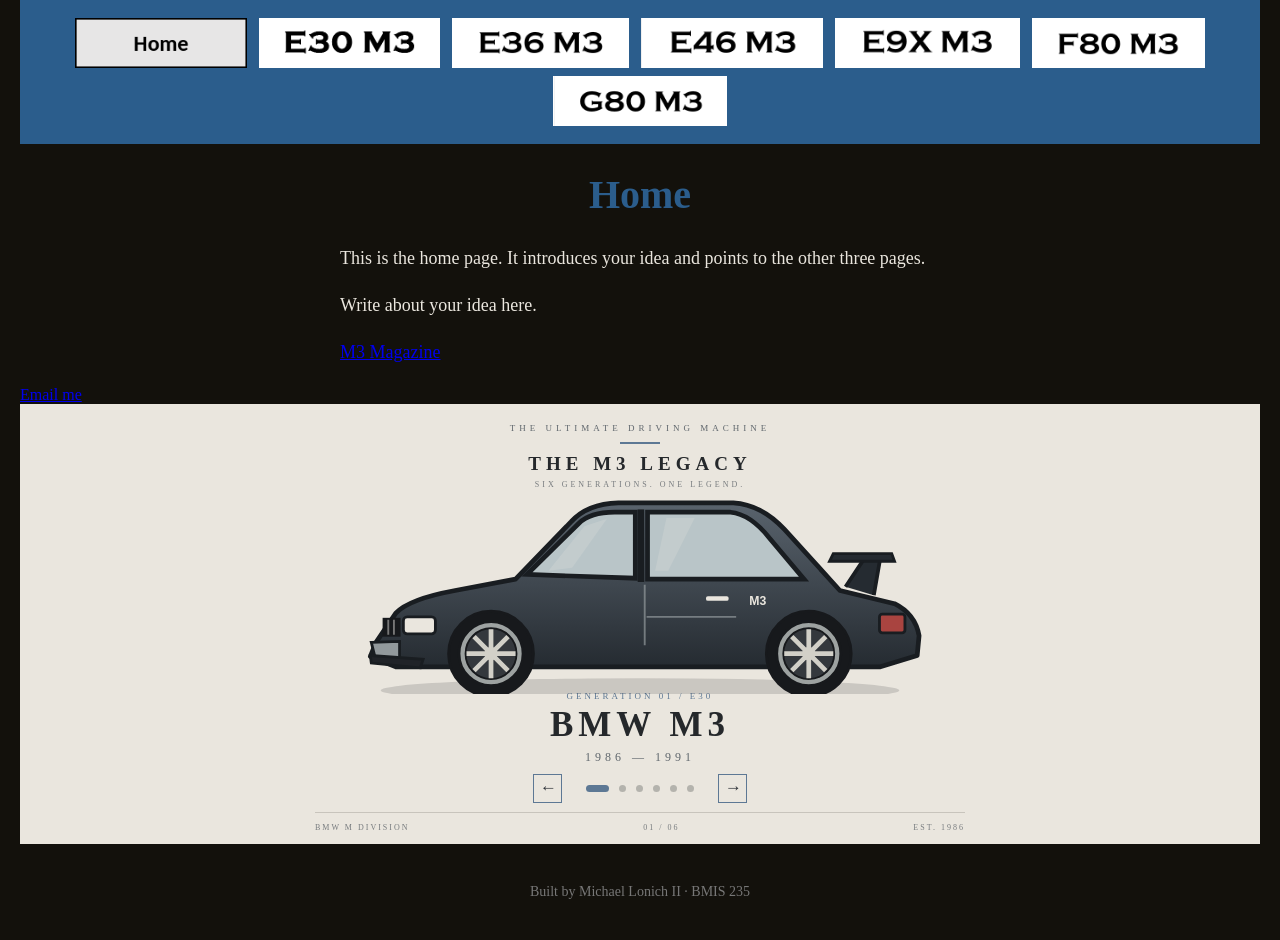
==== index.html @ 9cdfd3f2 "Implement interactive BMW M3 generation showcase Added interactive showcase for BMW M3 generations w" ====
<!DOCTYPE html>
<!--
  Author: Michael Lonich II
  GU username: mlonich
  Course: BMIS 235 - HTML-3
-->
<html lang="en">
<head>
<meta charset="utf-8">
<meta name="author" content="Michael Lonich II">
<title>Home</title>

<!-- this one line connects the page to the stylesheet -->
<link rel="stylesheet" href="styles.css">
</head>
<body>

<!-- ===== MENU ============================================================
     The menu is four links. Each link wraps an image instead of words.
     Build it once on this page, check that every link works,
     then copy the whole <nav> block and paste it over the menu on the
     other three pages, so every page has the exact same menu.
     ===================================================================== -->
<nav>
    <a href="index.html"><img src="img/home.png" alt="Home"></a>
    <a href="E30M3.html"><img src="img/E30 M3new.png" alt="E30M3"></a>
    <a href="E36M3.html"><img src="img/E36 M3new.png" alt="E36M3"></a>
    <a href="E46M3.html"><img src="img/E46 M3new.png" alt="E46M3"></a>
    <a href="E9XM3.html"><img src="img/E9X M3new.png" alt="E9XM3"></a>
    <a href="F80M3.html"><img src="img/F80 M3new.png" alt="F80M3"></a>
    <a href="G80M3.html"><img src="img/G80 M3new.png" alt="G80M3"></a>
</nav>

<h1>Home</h1>
<p>This is the home page. It introduces your idea and points to the other three pages.</p>
<p>Write about your idea here.</p>
<p> <a href="https://www.bmw-m.com/en/topics/magazine-article-pool/bmw-m3-generationen.html">M3 Magazine</a> </p>
<a href="mailto:mlonich@zagmail.gonzaga.edu">Email me</a>

<!-- ===== SHOWCASE ======================================================
     This box is empty on purpose. In Part 7 you paste an interactive
     graphic BETWEEN the opening <div> and the closing </div> below.
     ===================================================================== -->
<div class="showcase">
<!-- HTML: Interactive BMW M3 generation showcase -->
<div class="showcase__inner">

  <div class="showcase__header">
    <div class="showcase__eyebrow">THE ULTIMATE DRIVING MACHINE</div>
    <div class="showcase__rule"></div>
    <div class="showcase__heading">THE M3 LEGACY</div>
    <div class="showcase__subheading">SIX GENERATIONS. ONE LEGEND.</div>
  </div>

  <div class="showcase__stage">
    <div class="showcase__car">
      <svg class="showcase__car-svg" viewBox="0 0 700 300"
           role="img" aria-label="BMW M3 generation illustration">
        <defs>
          <linearGradient id="m3paint" x1="0" y1="0" x2="0" y2="1">
            <stop offset="0%" stop-color="#59636d"/>
            <stop offset="100%" stop-color="#252b31"/>
          </linearGradient>
        </defs>

        <!-- Shadow -->
        <ellipse cx="350" cy="255" rx="275" ry="13"
                 fill="#25282b" opacity=".16"/>

        <!-- Car body -->
        <path d="M70 204 L91 173 Q105 158 154 149
          L218 137 L277 76 Q294 57 327 56
          L449 56 Q479 58 503 84
          L562 149 L620 163 Q642 174 646 197
          L644 218 L605 230 L91 230 L64 219 Z"
          fill="url(#m3paint)" stroke="#191d21"
          stroke-width="5" stroke-linejoin="round"/>

        <!-- Windows -->
        <path d="M230 132 L285 78 Q297 66 323 66
          L345 66 L345 136 Z"
          fill="#b9c5c8" stroke="#191d21" stroke-width="5"/>

        <path d="M358 66 L446 66 Q467 68 487 93
          L524 137 L358 137 Z"
          fill="#b9c5c8" stroke="#191d21" stroke-width="5"/>

        <path d="M351 63 L351 140"
          stroke="#191d21" stroke-width="7"/>

        <!-- Reflections -->
        <path d="M291 81 L315 73 L278 125 L253 128 Z"
          fill="#eae6de" opacity=".2"/>
        <path d="M378 72 L408 72 L380 128 L366 128 Z"
          fill="#eae6de" opacity=".2"/>

        <!-- Body lines -->
        <path d="M355 143 L355 207 M357 177 L452 177"
          fill="none" stroke="#92999c" stroke-width="2" opacity=".7"/>

        <!-- Door handle -->
        <rect x="420" y="155" width="24" height="5" rx="2"
              fill="#eae6de"/>

        <!-- Front bumper -->
        <path d="M65 204 L95 203 L95 222 L69 220 Z"
          fill="#92999c" stroke="#191d21" stroke-width="3"/>

        <!-- Front grille -->
        <rect x="77" y="178" width="19" height="20"
              fill="#17191c"/>

        <path d="M83 180 V196 M89 180 V196"
          stroke="#777" stroke-width="2"/>

        <!-- Headlight -->
        <rect x="99" y="177" width="34" height="18" rx="4"
          fill="#eae6de" stroke="#191d21" stroke-width="3"/>

        <!-- Rear light -->
        <rect x="604" y="174" width="27" height="20" rx="3"
          fill="#a94440" stroke="#191d21" stroke-width="3"/>

        <!-- Rear spoiler -->
        <path d="M568 145 L590 112 L605 114 L598 154"
          fill="#252b31" stroke="#191d21" stroke-width="4"/>
        <path d="M555 110 L617 110 L620 118 L551 118 Z"
          fill="#252b31" stroke="#191d21" stroke-width="3"/>

        <!-- Front spoiler -->
        <path d="M64 218 L120 222 L117 231 L65 226 Z"
          fill="#202328" stroke="#191d21" stroke-width="3"/>

        <!-- Wheels -->
        <g fill="none" stroke="#d2d0c8">
          <circle cx="192" cy="216" r="45" fill="#17191c"
                  stroke="#17191c" stroke-width="3"/>
          <circle cx="192" cy="216" r="34" fill="#9da2a1"
                  stroke="#17191c" stroke-width="3"/>
          <circle cx="192" cy="216" r="27" fill="#34383d"
                  stroke="#17191c" stroke-width="2"/>
          <circle cx="192" cy="216" r="7" fill="#d6d2c9"
                  stroke="none"/>
          <path d="M192 190 V242 M166 216 H218
                   M174 198 L210 234 M210 198 L174 234"
                stroke-width="5"/>
        </g>

        <g fill="none" stroke="#d2d0c8">
          <circle cx="529" cy="216" r="45" fill="#17191c"
                  stroke="#17191c" stroke-width="3"/>
          <circle cx="529" cy="216" r="34" fill="#9da2a1"
                  stroke="#17191c" stroke-width="3"/>
          <circle cx="529" cy="216" r="27" fill="#34383d"
                  stroke="#17191c" stroke-width="2"/>
          <circle cx="529" cy="216" r="7" fill="#d6d2c9"
                  stroke="none"/>
          <path d="M529 190 V242 M503 216 H555
                   M511 198 L547 234 M547 198 L511 234"
                stroke-width="5"/>
        </g>

        <!-- M badge -->
        <text x="466" y="164" font-size="13" font-weight="bold"
          fill="#eae6de" font-family="Arial">M3</text>
      </svg>
    </div>
  </div>

  <div class="showcase__details">
    <div class="showcase__generation">GENERATION 01 / E30</div>
    <div class="showcase__name">BMW M3</div>
    <div class="showcase__years">1986 — 1991</div>
  </div>

  <div class="showcase__controls">
    <button class="showcase__arrow showcase__prev"
            aria-label="Previous generation">←</button>

    <div class="showcase__dots">
      <button class="showcase__dot active" data-index="0" aria-label="E30"></button>
      <button class="showcase__dot" data-index="1" aria-label="E36"></button>
      <button class="showcase__dot" data-index="2" aria-label="E46"></button>
      <button class="showcase__dot" data-index="3" aria-label="E9X"></button>
      <button class="showcase__dot" data-index="4" aria-label="F80"></button>
      <button class="showcase__dot" data-index="5" aria-label="G80"></button>
    </div>

    <button class="showcase__arrow showcase__next"
            aria-label="Next generation">→</button>
  </div>

  <div class="showcase__footer">
    <span>BMW M DIVISION</span>
    <span class="showcase__counter">01 / 06</span>
    <span>EST. 1986</span>
  </div>

</div>

<!-- CSS: Responsive design, styling and car entrance animation -->
<style>
.showcase {
  background: #eae6de;
  color: #25282b;
  font-family: "Copperplate Gothic", Copperplate, serif;
  width: 100%;
  min-height: 440px;
  max-height: 490px;
  overflow: hidden;
  text-align: center;
  box-sizing: border-box;
}

.showcase * {
  box-sizing: border-box;
}

.showcase .showcase__inner {
  max-width: 900px;
  height: 100%;
  min-height: 440px;
  margin: auto;
  padding: 19px 20px 12px;
  display: flex;
  flex-direction: column;
  align-items: center;
}

.showcase .showcase__header {
  flex-shrink: 0;
}

.showcase .showcase__eyebrow {
  font-size: 9px;
  letter-spacing: 4px;
  color: #60676d;
}

.showcase .showcase__rule {
  width: 40px;
  height: 2px;
  background: #5d7894;
  margin: 9px auto;
}

.showcase .showcase__heading {
  font-size: 19px;
  font-weight: bold;
  letter-spacing: 5px;
}

.showcase .showcase__subheading {
  font-size: 8px;
  letter-spacing: 3px;
  color: #777b7e;
  margin-top: 5px;
}

.showcase .showcase__stage {
  width: 100%;
  max-width: 710px;
  height: 205px;
  display: flex;
  justify-content: center;
  align-items: center;
  overflow: hidden;
  flex-shrink: 0;
}

.showcase .showcase__car {
  width: 100%;
  max-width: 660px;
  opacity: 0;
  transform: translateX(-120%) scale(.9);
}

.showcase .showcase__car-svg {
  display: block;
  width: 100%;
  height: auto;
}

.showcase .showcase__car.animate {
  animation: showcaseRoll 1.05s cubic-bezier(.2,.75,.25,1) forwards;
}

@keyframes showcaseRoll {
  0% {
    opacity: 0;
    transform: translateX(-120%) scale(.9);
  }
  75% {
    opacity: 1;
    transform: translateX(4%) scale(1.01);
  }
  100% {
    opacity: 1;
    transform: translateX(0) scale(1);
  }
}

.showcase .showcase__details {
  margin-top: -3px;
  min-height: 79px;
}

.showcase .showcase__generation {
  color: #5d7894;
  font-size: 9px;
  letter-spacing: 3px;
}

.showcase .showcase__name {
  font-size: clamp(25px, 5vw, 35px);
  font-weight: bold;
  letter-spacing: 5px;
  margin-top: 4px;
}

.showcase .showcase__years {
  font-size: 12px;
  color: #60676d;
  letter-spacing: 4px;
  margin-top: 5px;
}

.showcase .showcase__controls {
  display: flex;
  align-items: center;
  justify-content: center;
  gap: 24px;
  margin-top: 4px;
}

.showcase .showcase__arrow {
  width: 29px;
  height: 29px;
  border: 1px solid #5d7894;
  background: transparent;
  color: #30343a;
  font-size: 17px;
  cursor: pointer;
  transition: .2s;
}

.showcase .showcase__arrow:hover {
  background: #5d7894;
  color: white;
}

.showcase .showcase__dots {
  display: flex;
  align-items: center;
  gap: 10px;
}

.showcase .showcase__dot {
  height: 7px;
  width: 7px;
  border-radius: 50%;
  border: 0;
  background: #b4b3ad;
  padding: 0;
  cursor: pointer;
  transition: .25s;
}

.showcase .showcase__dot.active {
  width: 23px;
  border-radius: 8px;
  background: #5d7894;
}

.showcase .showcase__footer {
  width: 100%;
  max-width: 650px;
  border-top: 1px solid #c8c4bc;
  padding-top: 10px;
  margin-top: auto;
  display: flex;
  justify-content: space-between;
  color: #777b7e;
  font-size: 8px;
  letter-spacing: 2px;
}

@media (max-width: 500px) {
  .showcase {
    min-height: 390px;
    max-height: 460px;
  }

  .showcase .showcase__inner {
    min-height: 390px;
    padding: 17px 10px 12px;
  }

  .showcase .showcase__stage {
    height: 175px;
  }

  .showcase .showcase__heading {
    font-size: 16px;
  }

  .showcase .showcase__controls {
    gap: 16px;
  }

  .showcase .showcase__dots {
    gap: 8px;
  }

  .showcase .showcase__footer {
    font-size: 7px;
    letter-spacing: 1px;
  }
}

@media (prefers-reduced-motion: reduce) {
  .showcase .showcase__car.animate {
    animation: none;
    opacity: 1;
    transform: none;
  }
}
</style>

<!-- JavaScript: Handles six generations, navigation, dots and animations -->
<script>
(function () {
  const generations = [
    { code: "E30", name: "BMW M3", years: "1986 — 1991" },
    { code: "E36", name: "BMW M3", years: "1992 — 1999" },
    { code: "E46", name: "BMW M3", years: "2000 — 2006" },
    { code: "E9X", name: "BMW M3", years: "2007 — 2013" },
    { code: "F80", name: "BMW M3", years: "2014 — 2018" },
    { code: "G80", name: "BMW M3", years: "2020 — PRESENT" }
  ];

  document.querySelectorAll(".showcase").forEach(function (showcase) {
    const car = showcase.querySelector(".showcase__car");
    const generation = showcase.querySelector(".showcase__generation");
    const name = showcase.querySelector(".showcase__name");
    const years = showcase.querySelector(".showcase__years");
    const counter = showcase.querySelector(".showcase__counter");
    const dots = showcase.querySelectorAll(".showcase__dot");
    const prev = showcase.querySelector(".showcase__prev");
    const next = showcase.querySelector(".showcase__next");

    let current = 0;

    function displayGeneration(index) {
      current = (index + generations.length) % generations.length;

      car.classList.remove("animate");
      void car.offsetWidth;
      car.classList.add("animate");

      const item = generations[current];

      generation.textContent =
        "GENERATION 0" + (current + 1) + " / " + item.code;

      name.textContent = item.name;
      years.textContent = item.years;

      counter.textContent =
        "0" + (current + 1) + " / 06";

      dots.forEach(function (dot, i) {
        dot.classList.toggle("active", i === current);
        dot.setAttribute("aria-current",
          i === current ? "true" : "false");
      });
    }

    prev.addEventListener("click", function () {
      displayGeneration(current - 1);
    });

    next.addEventListener("click", function () {
      displayGeneration(current + 1);
    });

    dots.forEach(function (dot) {
      dot.addEventListener("click", function () {
        displayGeneration(Number(dot.dataset.index));
      });
    });

    displayGeneration(0);
  });
})();
</script>
</div>

<!-- Footer: fill in your name -->
<footer>Built by Michael Lonich II &middot; BMIS 235</footer>

</body>
</html>
---- styles.css ----
/* =====================================================================
   styles.css  ·  YOUR BRAND
   ---------------------------------------------------------------------
   This one file is your brand guide. Every page that links to it gets
   the same font, the same colors and the same spacing.
   Change a color here once, and every page changes.

   Use the same font and colors you picked for your Excel menu images,
   so the menu and the pages look like one brand.
   ===================================================================== */

body {
    font-family: Georgia, "Copperplate Gothic", serif;
    background-color: #13110c;
    color: #eae6de;
    margin: 0;
    padding: 0 20px 40px 20px;
   
}

/* the menu at the top of every page */
nav {
    background-color: #2b5d8c;
    padding: 14px;
    text-align: center;
}

/* every image inside the menu is forced to the same height.
   If your images still look different sizes, their WIDTHS are
   different: go back to Excel and make every cell the same size. */
nav img {
    height: 50px;
    margin: 4px;
    vertical-align: middle;
}

/* no underline or border around the image links */
nav a {
    text-decoration: none;
   Border-radius:15px
}

h1 {
    color: #2b5d8c;
    text-align: center;
    font-size: 40px;
}

p {
    max-width: 600px;
    margin: 20px auto;
    font-size: 18px;
    line-height: 1.5;
}

footer {
    text-align: center;
    font-size: 14px;
    color: #777777;
    margin-top: 40px;
}
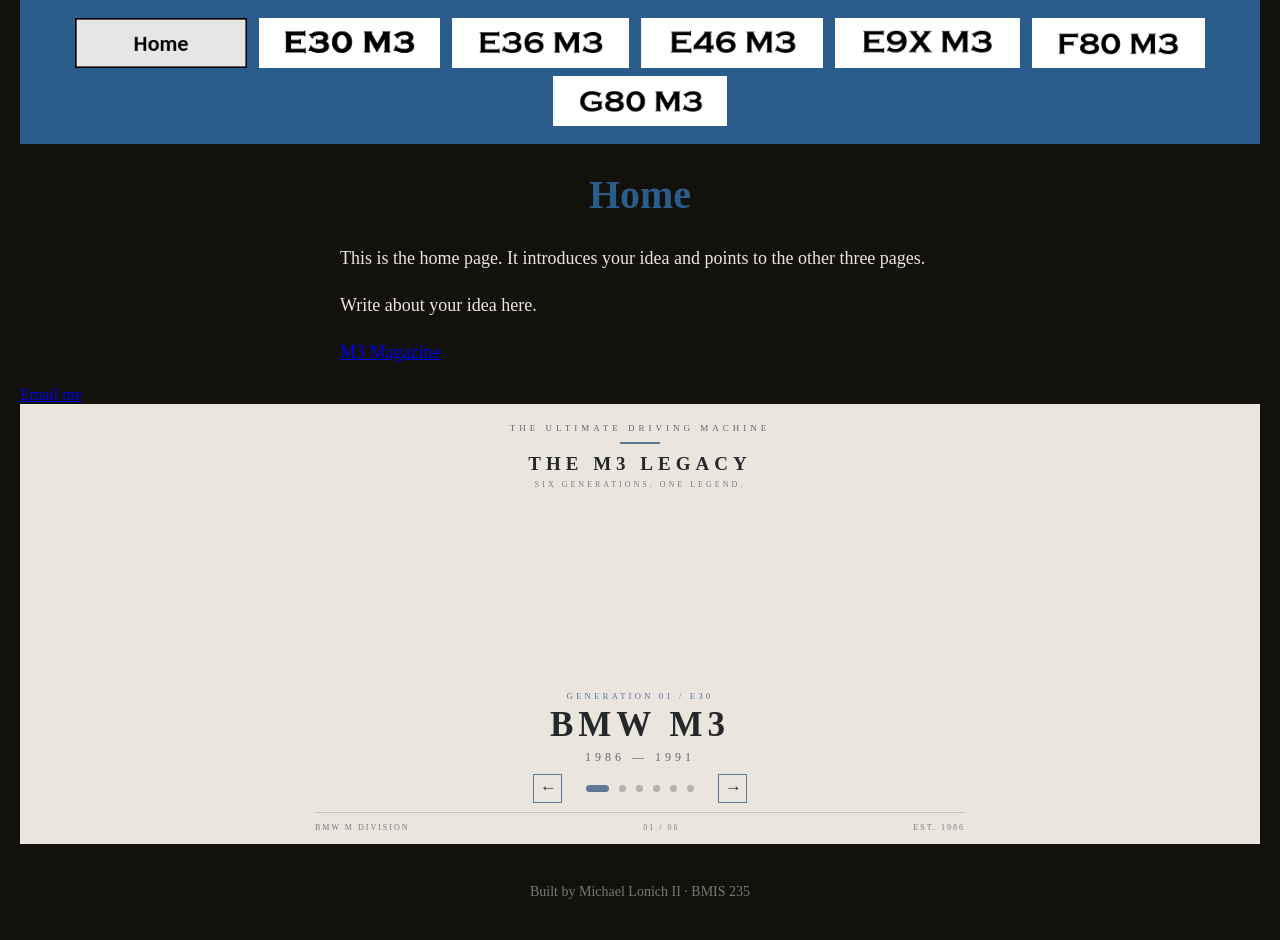
==== commit 369410ae: "Refactor BMW M3 showcase HTML and CSS Updated comments and class names for car showcase." ====
--- a/index.html
+++ b/index.html
@@ -42,7 +42,7 @@
      graphic BETWEEN the opening <div> and the closing </div> below.
      ===================================================================== -->
 <div class="showcase">
-<!-- HTML: Interactive BMW M3 generation showcase -->
+<!-- HTML: Six-generation BMW M3 interactive showcase -->
 <div class="showcase__inner">
 
   <div class="showcase__header">
@@ -53,118 +53,10 @@
   </div>
 
   <div class="showcase__stage">
-    <div class="showcase__car">
-      <svg class="showcase__car-svg" viewBox="0 0 700 300"
-           role="img" aria-label="BMW M3 generation illustration">
-        <defs>
-          <linearGradient id="m3paint" x1="0" y1="0" x2="0" y2="1">
-            <stop offset="0%" stop-color="#59636d"/>
-            <stop offset="100%" stop-color="#252b31"/>
-          </linearGradient>
-        </defs>
-
-        <!-- Shadow -->
-        <ellipse cx="350" cy="255" rx="275" ry="13"
-                 fill="#25282b" opacity=".16"/>
-
-        <!-- Car body -->
-        <path d="M70 204 L91 173 Q105 158 154 149
-          L218 137 L277 76 Q294 57 327 56
-          L449 56 Q479 58 503 84
-          L562 149 L620 163 Q642 174 646 197
-          L644 218 L605 230 L91 230 L64 219 Z"
-          fill="url(#m3paint)" stroke="#191d21"
-          stroke-width="5" stroke-linejoin="round"/>
-
-        <!-- Windows -->
-        <path d="M230 132 L285 78 Q297 66 323 66
-          L345 66 L345 136 Z"
-          fill="#b9c5c8" stroke="#191d21" stroke-width="5"/>
-
-        <path d="M358 66 L446 66 Q467 68 487 93
-          L524 137 L358 137 Z"
-          fill="#b9c5c8" stroke="#191d21" stroke-width="5"/>
-
-        <path d="M351 63 L351 140"
-          stroke="#191d21" stroke-width="7"/>
-
-        <!-- Reflections -->
-        <path d="M291 81 L315 73 L278 125 L253 128 Z"
-          fill="#eae6de" opacity=".2"/>
-        <path d="M378 72 L408 72 L380 128 L366 128 Z"
-          fill="#eae6de" opacity=".2"/>
-
-        <!-- Body lines -->
-        <path d="M355 143 L355 207 M357 177 L452 177"
-          fill="none" stroke="#92999c" stroke-width="2" opacity=".7"/>
-
-        <!-- Door handle -->
-        <rect x="420" y="155" width="24" height="5" rx="2"
-              fill="#eae6de"/>
-
-        <!-- Front bumper -->
-        <path d="M65 204 L95 203 L95 222 L69 220 Z"
-          fill="#92999c" stroke="#191d21" stroke-width="3"/>
-
-        <!-- Front grille -->
-        <rect x="77" y="178" width="19" height="20"
-              fill="#17191c"/>
-
-        <path d="M83 180 V196 M89 180 V196"
-          stroke="#777" stroke-width="2"/>
-
-        <!-- Headlight -->
-        <rect x="99" y="177" width="34" height="18" rx="4"
-          fill="#eae6de" stroke="#191d21" stroke-width="3"/>
-
-        <!-- Rear light -->
-        <rect x="604" y="174" width="27" height="20" rx="3"
-          fill="#a94440" stroke="#191d21" stroke-width="3"/>
-
-        <!-- Rear spoiler -->
-        <path d="M568 145 L590 112 L605 114 L598 154"
-          fill="#252b31" stroke="#191d21" stroke-width="4"/>
-        <path d="M555 110 L617 110 L620 118 L551 118 Z"
-          fill="#252b31" stroke="#191d21" stroke-width="3"/>
-
-        <!-- Front spoiler -->
-        <path d="M64 218 L120 222 L117 231 L65 226 Z"
-          fill="#202328" stroke="#191d21" stroke-width="3"/>
-
-        <!-- Wheels -->
-        <g fill="none" stroke="#d2d0c8">
-          <circle cx="192" cy="216" r="45" fill="#17191c"
-                  stroke="#17191c" stroke-width="3"/>
-          <circle cx="192" cy="216" r="34" fill="#9da2a1"
-                  stroke="#17191c" stroke-width="3"/>
-          <circle cx="192" cy="216" r="27" fill="#34383d"
-                  stroke="#17191c" stroke-width="2"/>
-          <circle cx="192" cy="216" r="7" fill="#d6d2c9"
-                  stroke="none"/>
-          <path d="M192 190 V242 M166 216 H218
-                   M174 198 L210 234 M210 198 L174 234"
-                stroke-width="5"/>
-        </g>
-
-        <g fill="none" stroke="#d2d0c8">
-          <circle cx="529" cy="216" r="45" fill="#17191c"
-                  stroke="#17191c" stroke-width="3"/>
-          <circle cx="529" cy="216" r="34" fill="#9da2a1"
-                  stroke="#17191c" stroke-width="3"/>
-          <circle cx="529" cy="216" r="27" fill="#34383d"
-                  stroke="#17191c" stroke-width="2"/>
-          <circle cx="529" cy="216" r="7" fill="#d6d2c9"
-                  stroke="none"/>
-          <path d="M529 190 V242 M503 216 H555
-                   M511 198 L547 234 M547 198 L511 234"
-                stroke-width="5"/>
-        </g>
-
-        <!-- M badge -->
-        <text x="466" y="164" font-size="13" font-weight="bold"
-          fill="#eae6de" font-family="Arial">M3</text>
-      </svg>
-    </div>
+    <img
+      class="showcase__car-image"
+      src="YOUR_E30_IMAGE_PATH"
+      alt="BMW E30 M3 side profile">
   </div>
 
   <div class="showcase__details">
@@ -175,7 +67,7 @@
 
   <div class="showcase__controls">
     <button class="showcase__arrow showcase__prev"
-            aria-label="Previous generation">←</button>
+      aria-label="Previous generation">←</button>
 
     <div class="showcase__dots">
       <button class="showcase__dot active" data-index="0" aria-label="E30"></button>
@@ -187,7 +79,7 @@
     </div>
 
     <button class="showcase__arrow showcase__next"
-            aria-label="Next generation">→</button>
+      aria-label="Next generation">→</button>
   </div>
 
   <div class="showcase__footer">
@@ -198,7 +90,8 @@
 
 </div>
 
-<!-- CSS: Responsive design, styling and car entrance animation -->
+
+<!-- CSS: Original branding, responsive layout and rolling animation -->
 <style>
 .showcase {
   background: #eae6de;
@@ -257,6 +150,7 @@
   margin-top: 5px;
 }
 
+/* Car image area */
 .showcase .showcase__stage {
   width: 100%;
   max-width: 710px;
@@ -268,20 +162,19 @@
   flex-shrink: 0;
 }
 
-.showcase .showcase__car {
+.showcase .showcase__car-image {
+  display: block;
   width: 100%;
   max-width: 660px;
+  height: 190px;
+  object-fit: contain;
+  object-position: center;
   opacity: 0;
   transform: translateX(-120%) scale(.9);
 }
 
-.showcase .showcase__car-svg {
-  display: block;
-  width: 100%;
-  height: auto;
-}
-
-.showcase .showcase__car.animate {
+/* Rolling entrance */
+.showcase .showcase__car-image.animate {
   animation: showcaseRoll 1.05s cubic-bezier(.2,.75,.25,1) forwards;
 }
 
@@ -290,16 +183,19 @@
     opacity: 0;
     transform: translateX(-120%) scale(.9);
   }
+
   75% {
     opacity: 1;
     transform: translateX(4%) scale(1.01);
   }
+
   100% {
     opacity: 1;
     transform: translateX(0) scale(1);
   }
 }
 
+/* Generation information */
 .showcase .showcase__details {
   margin-top: -3px;
   min-height: 79px;
@@ -325,6 +221,7 @@
   margin-top: 5px;
 }
 
+/* Navigation */
 .showcase .showcase__controls {
   display: flex;
   align-items: center;
@@ -372,6 +269,7 @@
   background: #5d7894;
 }
 
+/* Bottom information */
 .showcase .showcase__footer {
   width: 100%;
   max-width: 650px;
@@ -385,6 +283,7 @@
   letter-spacing: 2px;
 }
 
+/* Mobile layout */
 @media (max-width: 500px) {
   .showcase {
     min-height: 390px;
@@ -400,6 +299,10 @@
     height: 175px;
   }
 
+  .showcase .showcase__car-image {
+    height: 165px;
+  }
+
   .showcase .showcase__heading {
     font-size: 16px;
   }
@@ -418,8 +321,9 @@
   }
 }
 
+/* Respect reduced-motion preferences */
 @media (prefers-reduced-motion: reduce) {
-  .showcase .showcase__car.animate {
+  .showcase .showcase__car-image.animate {
     animation: none;
     opacity: 1;
     transform: none;
@@ -427,20 +331,59 @@
 }
 </style>
 
-<!-- JavaScript: Handles six generations, navigation, dots and animations -->
+
+<!-- JavaScript: Switches car photographs and handles navigation -->
 <script>
 (function () {
+
   const generations = [
-    { code: "E30", name: "BMW M3", years: "1986 — 1991" },
-    { code: "E36", name: "BMW M3", years: "1992 — 1999" },
-    { code: "E46", name: "BMW M3", years: "2000 — 2006" },
-    { code: "E9X", name: "BMW M3", years: "2007 — 2013" },
-    { code: "F80", name: "BMW M3", years: "2014 — 2018" },
-    { code: "G80", name: "BMW M3", years: "2020 — PRESENT" }
+    {
+      code: "E30",
+      name: "BMW M3",
+      years: "1986 — 1991",
+      image: "YOUR_E30_IMAGE_PATH",
+      alt: "BMW E30 M3"
+    },
+    {
+      code: "E36",
+      name: "BMW M3",
+      years: "1992 — 1999",
+      image: "YOUR_E36_IMAGE_PATH",
+      alt: "BMW E36 M3"
+    },
+    {
+      code: "E46",
+      name: "BMW M3",
+      years: "2000 — 2006",
+      image: "YOUR_E46_IMAGE_PATH",
+      alt: "BMW E46 M3"
+    },
+    {
+      code: "E9X",
+      name: "BMW M3",
+      years: "2007 — 2013",
+      image: "YOUR_E9X_IMAGE_PATH",
+      alt: "BMW E92 M3"
+    },
+    {
+      code: "F80",
+      name: "BMW M3",
+      years: "2014 — 2018",
+      image: "YOUR_F80_IMAGE_PATH",
+      alt: "BMW F80 M3"
+    },
+    {
+      code: "G80",
+      name: "BMW M3",
+      years: "2020 — PRESENT",
+      image: "YOUR_G80_IMAGE_PATH",
+      alt: "BMW G80 M3"
+    }
   ];
 
   document.querySelectorAll(".showcase").forEach(function (showcase) {
-    const car = showcase.querySelector(".showcase__car");
+
+    const car = showcase.querySelector(".showcase__car-image");
     const generation = showcase.querySelector(".showcase__generation");
     const name = showcase.querySelector(".showcase__name");
     const years = showcase.querySelector(".showcase__years");
@@ -452,13 +395,30 @@
     let current = 0;
 
     function displayGeneration(index) {
+
       current = (index + generations.length) % generations.length;
 
+      const item = generations[current];
+
       car.classList.remove("animate");
-      void car.offsetWidth;
-      car.classList.add("animate");
-
-      const item = generations[current];
+
+      car.onload = function () {
+        car.classList.remove("animate");
+        void car.offsetWidth;
+        car.classList.add("animate");
+      };
+
+      car.onerror = function () {
+        car.alt = item.alt + " image could not be loaded. Check the image path.";
+      };
+
+      car.src = item.image;
+      car.alt = item.alt;
+
+      if (car.complete && car.naturalWidth > 0) {
+        void car.offsetWidth;
+        car.classList.add("animate");
+      }
 
       generation.textContent =
         "GENERATION 0" + (current + 1) + " / " + item.code;
@@ -466,13 +426,14 @@
       name.textContent = item.name;
       years.textContent = item.years;
 
-      counter.textContent =
-        "0" + (current + 1) + " / 06";
+      counter.textContent = "0" + (current + 1) + " / 06";
 
       dots.forEach(function (dot, i) {
         dot.classList.toggle("active", i === current);
-        dot.setAttribute("aria-current",
-          i === current ? "true" : "false");
+        dot.setAttribute(
+          "aria-current",
+          i === current ? "true" : "false"
+        );
       });
     }
 
@@ -490,10 +451,19 @@
       });
     });
 
+    // Preload remaining generation photographs
+    generations.forEach(function (item) {
+      const preload = new Image();
+      preload.src = item.image;
+    });
+
     displayGeneration(0);
+
   });
+
 })();
 </script>
+
 </div>
 
 <!-- Footer: fill in your name -->
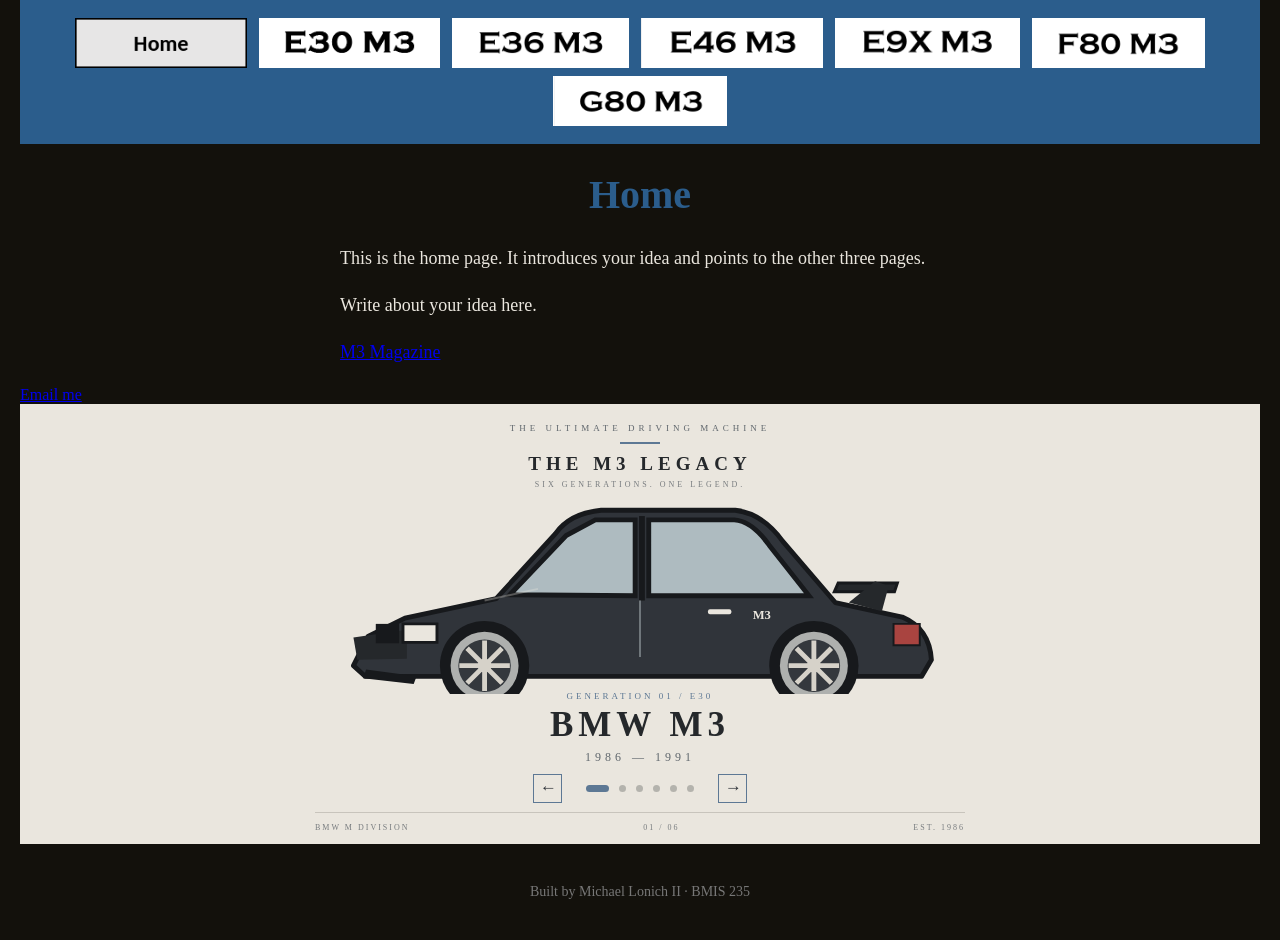
==== commit a4c1d4e2: "Update BMW M3 showcase HTML and JavaScript" ====
--- a/index.html
+++ b/index.html
@@ -42,7 +42,7 @@
      graphic BETWEEN the opening <div> and the closing </div> below.
      ===================================================================== -->
 <div class="showcase">
-<!-- HTML: Six-generation BMW M3 interactive showcase -->
+<!-- HTML: Interactive six-generation BMW M3 showcase -->
 <div class="showcase__inner">
 
   <div class="showcase__header">
@@ -53,10 +53,58 @@
   </div>
 
   <div class="showcase__stage">
-    <img
-      class="showcase__car-image"
-      src="YOUR_E30_IMAGE_PATH"
-      alt="BMW E30 M3 side profile">
+    <div class="showcase__car">
+      <svg class="showcase__svg" viewBox="0 0 700 300"
+           role="img" aria-label="BMW E30 M3 illustration">
+        <g class="car-art">
+          <path d="M55 222 L70 192 L108 173 L202 153 L263 86 Q278 65 310 62 L448 62 Q476 65 497 94 L551 157 L620 172 Q648 184 650 216 L640 233 L67 233Z"
+            fill="#30343a" stroke="#17191c" stroke-width="5"/>
+
+          <path d="M216 149 L274 88 L304 72 L345 72 L345 150Z"
+            fill="#aebbc0" stroke="#17191c" stroke-width="5"/>
+          <path d="M359 72 L447 72 Q465 73 483 98 L524 150 L359 150Z"
+            fill="#aebbc0" stroke="#17191c" stroke-width="5"/>
+
+          <path d="M352 69 L352 155" stroke="#17191c" stroke-width="7"/>
+
+          <path d="M55 193 L110 185 L110 215 L59 216Z"
+            fill="#25282b"/>
+          <rect x="78" y="179" width="25" height="20" fill="#17191c"/>
+          <rect x="106" y="179" width="35" height="19" rx="3" fill="#eae6de"/>
+          <path d="M82 202 L99 202 M82 208 L99 208"
+            stroke="#999" stroke-width="3"/>
+
+          <path d="M565 161 L597 139 L606 165" fill="#30343a"
+            stroke="#17191c" stroke-width="4"/>
+          <path d="M554 137 L612 137 L615 146 L550 146Z"
+            fill="#25282b" stroke="#17191c" stroke-width="3"/>
+
+          <path d="M350 155 L350 219 M350 181 L451 181"
+            stroke="#737a7e" stroke-width="2"/>
+          <rect x="422" y="164" width="24" height="5" rx="2" fill="#eae6de"/>
+          <rect x="611" y="179" width="27" height="22" rx="3" fill="#a94440"/>
+
+          <path d="M62 226 L118 232 L115 240 L60 235Z" fill="#17191c"/>
+
+          <g class="showcase__wheels">
+            <circle cx="190" cy="222" r="46" fill="#17191c"/>
+            <circle cx="190" cy="222" r="34" fill="#aeb0ae"/>
+            <circle cx="190" cy="222" r="27" fill="#34383d"/>
+            <circle cx="190" cy="222" r="7" fill="#eae6de"/>
+            <path d="M190 197 V247 M165 222 H215 M172 204 L208 240 M208 204 L172 240"
+              stroke="#d6d2c9" stroke-width="5"/>
+
+            <circle cx="529" cy="222" r="46" fill="#17191c"/>
+            <circle cx="529" cy="222" r="34" fill="#aeb0ae"/>
+            <circle cx="529" cy="222" r="27" fill="#34383d"/>
+            <circle cx="529" cy="222" r="7" fill="#eae6de"/>
+            <path d="M529 197 V247 M504 222 H554 M511 204 L547 240 M547 204 L511 240"
+              stroke="#d6d2c9" stroke-width="5"/>
+          </g>
+          <text x="465" y="173" fill="#eae6de" font-size="13" font-weight="bold">M3</text>
+        </g>
+      </svg>
+    </div>
   </div>
 
   <div class="showcase__details">
@@ -66,8 +114,7 @@
   </div>
 
   <div class="showcase__controls">
-    <button class="showcase__arrow showcase__prev"
-      aria-label="Previous generation">←</button>
+    <button class="showcase__arrow showcase__prev" aria-label="Previous generation">←</button>
 
     <div class="showcase__dots">
       <button class="showcase__dot active" data-index="0" aria-label="E30"></button>
@@ -78,8 +125,7 @@
       <button class="showcase__dot" data-index="5" aria-label="G80"></button>
     </div>
 
-    <button class="showcase__arrow showcase__next"
-      aria-label="Next generation">→</button>
+    <button class="showcase__arrow showcase__next" aria-label="Next generation">→</button>
   </div>
 
   <div class="showcase__footer">
@@ -87,11 +133,10 @@
     <span class="showcase__counter">01 / 06</span>
     <span>EST. 1986</span>
   </div>
-
 </div>
 
 
-<!-- CSS: Original branding, responsive layout and rolling animation -->
+<!-- CSS: Original branding, responsive sizing and rolling animation -->
 <style>
 .showcase {
   background: #eae6de;
@@ -111,7 +156,6 @@
 
 .showcase .showcase__inner {
   max-width: 900px;
-  height: 100%;
   min-height: 440px;
   margin: auto;
   padding: 19px 20px 12px;
@@ -120,10 +164,6 @@
   align-items: center;
 }
 
-.showcase .showcase__header {
-  flex-shrink: 0;
-}
-
 .showcase .showcase__eyebrow {
   font-size: 9px;
   letter-spacing: 4px;
@@ -150,7 +190,6 @@
   margin-top: 5px;
 }
 
-/* Car image area */
 .showcase .showcase__stage {
   width: 100%;
   max-width: 710px;
@@ -162,43 +201,29 @@
   flex-shrink: 0;
 }
 
-.showcase .showcase__car-image {
+.showcase .showcase__car {
+  width: 100%;
+  max-width: 680px;
+  opacity: 0;
+  transform: translateX(-120%);
+  transition: opacity .8s ease, transform 1.1s cubic-bezier(.2,.75,.25,1);
+}
+
+.showcase .showcase__car.showcase__entered {
+  opacity: 1;
+  transform: translateX(0);
+}
+
+.showcase .showcase__svg {
   display: block;
   width: 100%;
-  max-width: 660px;
-  height: 190px;
-  object-fit: contain;
-  object-position: center;
-  opacity: 0;
-  transform: translateX(-120%) scale(.9);
-}
-
-/* Rolling entrance */
-.showcase .showcase__car-image.animate {
-  animation: showcaseRoll 1.05s cubic-bezier(.2,.75,.25,1) forwards;
-}
-
-@keyframes showcaseRoll {
-  0% {
-    opacity: 0;
-    transform: translateX(-120%) scale(.9);
-  }
-
-  75% {
-    opacity: 1;
-    transform: translateX(4%) scale(1.01);
-  }
-
-  100% {
-    opacity: 1;
-    transform: translateX(0) scale(1);
-  }
-}
-
-/* Generation information */
+  height: auto;
+  overflow: visible;
+}
+
 .showcase .showcase__details {
+  min-height: 79px;
   margin-top: -3px;
-  min-height: 79px;
 }
 
 .showcase .showcase__generation {
@@ -221,7 +246,6 @@
   margin-top: 5px;
 }
 
-/* Navigation */
 .showcase .showcase__controls {
   display: flex;
   align-items: center;
@@ -269,7 +293,6 @@
   background: #5d7894;
 }
 
-/* Bottom information */
 .showcase .showcase__footer {
   width: 100%;
   max-width: 650px;
@@ -283,7 +306,6 @@
   letter-spacing: 2px;
 }
 
-/* Mobile layout */
 @media (max-width: 500px) {
   .showcase {
     min-height: 390px;
@@ -299,10 +321,6 @@
     height: 175px;
   }
 
-  .showcase .showcase__car-image {
-    height: 165px;
-  }
-
   .showcase .showcase__heading {
     font-size: 16px;
   }
@@ -321,70 +339,270 @@
   }
 }
 
-/* Respect reduced-motion preferences */
 @media (prefers-reduced-motion: reduce) {
-  .showcase .showcase__car-image.animate {
-    animation: none;
-    opacity: 1;
-    transform: none;
+  .showcase .showcase__car {
+    transition: none;
   }
 }
 </style>
 
 
-<!-- JavaScript: Switches car photographs and handles navigation -->
+<!-- JavaScript: Six model-specific car illustrations and generation navigation -->
 <script>
 (function () {
 
   const generations = [
     {
       code: "E30",
-      name: "BMW M3",
       years: "1986 — 1991",
-      image: "YOUR_E30_IMAGE_PATH",
-      alt: "BMW E30 M3"
+      body: "M3",
+      description: "Classic boxy E30 coupe"
     },
     {
       code: "E36",
-      name: "BMW M3",
       years: "1992 — 1999",
-      image: "YOUR_E36_IMAGE_PATH",
-      alt: "BMW E36 M3"
+      body: "M3",
+      description: "Rounded E36 coupe"
     },
     {
       code: "E46",
-      name: "BMW M3",
       years: "2000 — 2006",
-      image: "YOUR_E46_IMAGE_PATH",
-      alt: "BMW E46 M3"
+      body: "M3",
+      description: "E46 M3 coupe"
     },
     {
       code: "E9X",
-      name: "BMW M3",
       years: "2007 — 2013",
-      image: "YOUR_E9X_IMAGE_PATH",
-      alt: "BMW E92 M3"
+      body: "M3",
+      description: "E92 M3 coupe"
     },
     {
       code: "F80",
-      name: "BMW M3",
       years: "2014 — 2018",
-      image: "YOUR_F80_IMAGE_PATH",
-      alt: "BMW F80 M3"
+      body: "M3",
+      description: "F80 M3 sedan"
     },
     {
       code: "G80",
-      name: "BMW M3",
       years: "2020 — PRESENT",
-      image: "YOUR_G80_IMAGE_PATH",
-      alt: "BMW G80 M3"
+      body: "M3",
+      description: "G80 M3 sedan"
     }
   ];
 
-  document.querySelectorAll(".showcase").forEach(function (showcase) {
-
-    const car = showcase.querySelector(".showcase__car-image");
-    const generation = showcase.querySelector(".showcase__generation");
+  // Creates model-specific SVG car illustrations.
+  function makeCar(index) {
+
+    const models = [
+      {
+        body: "M55 222 L70 192 L108 173 L202 153 L263 86 Q278 65 310 62 L448 62 Q476 65 497 94 L551 157 L620 172 Q648 184 650 216 L640 233 L67 233Z",
+        windows: [
+          "M216 149 L274 88 L304 72 L345 72 L345 150Z",
+          "M359 72 L447 72 Q465 73 483 98 L524 150 L359 150Z"
+        ],
+        hood: "M55 193 L110 185 L110 215 L59 216Z",
+        grille: "M78 179 H102 V199 H78Z M105 179 H141 V198 H105Z",
+        lights: "M106 179 H141 V198 H106Z",
+        rear: "M611 179 H638 V201 H611Z",
+        spoiler: "M554 137 H615 L612 146 H550Z",
+        accent: "M190 155 L245 143"
+      },
+      {
+        body: "M53 218 Q59 190 94 177 L188 153 L243 104 Q271 75 310 73 L437 73 Q469 74 492 104 L552 157 L620 175 Q649 186 650 216 L641 232 L65 232Z",
+        windows: [
+          "M208 149 L252 106 Q277 80 311 81 L344 81 L344 151Z",
+          "M359 81 L436 81 Q463 83 484 108 L522 151 L359 151Z"
+        ],
+        hood: "M54 194 Q80 181 111 181 L111 214 L59 218Z",
+        grille: "M78 180 H102 V199 H78Z M105 180 H136 V199 H105Z",
+        lights: "M105 177 Q123 173 143 184 L141 199 H105Z",
+        rear: "M611 179 H639 V201 H611Z",
+        spoiler: "M566 152 L600 143 L605 149 L568 160Z",
+        accent: "M190 155 Q218 144 243 139"
+      },
+      {
+        body: "M52 217 L70 190 Q91 174 133 167 L207 150 L258 94 Q279 68 313 66 L440 66 Q470 68 493 97 L552 157 L622 173 Q650 186 650 216 L641 233 L63 233Z",
+        windows: [
+          "M217 147 L267 97 Q283 76 315 75 L345 75 L345 150Z",
+          "M359 75 L437 75 Q464 78 483 101 L520 150 L359 150Z"
+        ],
+        hood: "M53 193 Q85 177 121 180 L116 213 L59 218Z",
+        grille: "M77 178 H103 V201 H77Z M106 178 H135 V201 H106Z",
+        lights: "M105 177 Q124 170 146 183 L142 201 H106Z",
+        rear: "M609 177 H637 V200 H609Z",
+        spoiler: "M559 149 L600 140 L607 147 L561 158Z",
+        accent: "M202 151 Q230 141 257 135"
+      },
+      {
+        body: "M47 219 L65 193 Q89 173 131 164 L206 151 L264 91 Q284 65 321 62 L441 62 Q475 64 497 98 L555 159 L620 175 Q651 188 653 216 L643 234 L61 234Z",
+        windows: [
+          "M214 147 L271 93 Q288 71 322 71 L345 71 L345 151Z",
+          "M359 71 L438 71 Q465 73 485 102 L523 151 L359 151Z"
+        ],
+        hood: "M49 192 Q78 179 113 177 L119 214 L58 220Z",
+        grille: "M76 179 H104 V202 H76Z M107 179 H137 V202 H107Z",
+        lights: "M105 178 Q126 169 148 181 L143 200 H105Z",
+        rear: "M610 178 H639 V202 H610Z",
+        spoiler: "M566 145 L600 134 L611 142 L566 155Z",
+        accent: "M202 152 Q236 138 263 133"
+      },
+      {
+        body: "M43 218 L60 191 Q87 174 133 166 L200 151 L250 99 Q275 72 306 69 L434 69 Q466 71 491 99 L552 155 L621 172 Q652 185 656 215 L645 235 L57 235Z",
+        windows: [
+          "M210 147 L256 103 Q278 78 309 78 L343 78 L343 151Z",
+          "M357 78 L433 78 Q460 80 481 104 L521 151 L357 151Z"
+        ],
+        hood: "M43 191 Q78 174 118 177 L116 214 L53 219Z",
+        grille: "M72 178 H101 V204 H72Z M104 178 H137 V204 H104Z",
+        lights: "M104 177 Q127 170 150 182 L144 201 H104Z",
+        rear: "M612 176 H642 V201 H612Z",
+        spoiler: "M566 150 L603 141 L608 149 L566 159Z",
+        accent: "M194 151 Q226 139 251 133"
+      },
+      {
+        body: "M38 220 L56 190 Q82 174 129 165 L198 151 L249 101 Q274 74 310 69 L439 69 Q471 71 494 100 L554 157 L623 174 Q656 186 660 218 L648 236 L51 236Z",
+        windows: [
+          "M207 147 L255 104 Q278 78 313 78 L344 78 L344 151Z",
+          "M358 78 L436 78 Q466 80 486 105 L522 151 L358 151Z"
+        ],
+        hood: "M38 191 Q76 174 116 177 L114 215 L49 220Z",
+        grille: "M72 174 H101 V210 H72Z M105 174 H137 V210 H105Z",
+        lights: "M103 175 Q128 168 151 181 L144 202 H103Z",
+        rear: "M613 176 H644 V202 H613Z",
+        spoiler: "M568 151 L608 141 L612 149 L568 160Z",
+        accent: "M194 151 Q227 138 251 133"
+      }
+    ];
+
+    const m = models[index];
+
+    const wheels = `
+      <g>
+        <circle cx="190" cy="222" r="46" fill="#17191c"/>
+        <circle cx="190" cy="222" r="35" fill="#aeb0ae"/>
+        <circle cx="190" cy="222" r="27" fill="#34383d"/>
+        <circle cx="190" cy="222" r="7" fill="#eae6de"/>
+        <path d="M190 196 V248 M164 222 H216 M172 204 L208 240 M208 204 L172 240"
+          stroke="#d6d2c9" stroke-width="5"/>
+
+        <circle cx="529" cy="222" r="46" fill="#17191c"/>
+        <circle cx="529" cy="222" r="35" fill="#aeb0ae"/>
+        <circle cx="529" cy="222" r="27" fill="#34383d"/>
+        <circle cx="529" cy="222" r="7" fill="#eae6de"/>
+        <path d="M529 196 V248 M503 222 H555 M511 204 L547 240 M547 204 L511 240"
+          stroke="#d6d2c9" stroke-width="5"/>
+      </g>`;
+
+    let extra = "";
+
+    if (index === 0) {
+      extra = `
+        <path d="M68 226 L120 233 L117 241 L65 235Z" fill="#17191c"/>
+        <path d="M565 157 L592 135 L606 140 L599 166Z" fill="#25282b"/>
+      `;
+    }
+
+    if (index === 1) {
+      extra = `
+        <path d="M68 224 Q90 213 114 218 L112 233 L63 233Z" fill="#202328"/>
+        <path d="M554 157 L593 149 L600 157 L560 166Z" fill="#25282b"/>
+      `;
+    }
+
+    if (index === 2) {
+      extra = `
+        <path d="M68 225 L119 230 L114 239 L62 235Z" fill="#17191c"/>
+        <path d="M570 157 L602 144 L610 153 L573 164Z" fill="#25282b"/>
+      `;
+    }
+
+    if (index === 3) {
+      extra = `
+        <path d="M65 225 L120 233 L114 241 L60 235Z" fill="#17191c"/>
+        <path d="M560 156 L608 143 L614 151 L566 165Z" fill="#25282b"/>
+        <path d="M292 68 L319 61 L345 62" stroke="#17191c" stroke-width="5" fill="none"/>
+      `;
+    }
+
+    if (index === 4) {
+      extra = `
+        <path d="M48 223 L114 231 L110 241 L45 234Z" fill="#17191c"/>
+        <path d="M553 155 L603 142 L613 152 L559 165Z" fill="#25282b"/>
+        <path d="M350 152 L350 213 M450 152 L450 214"
+          stroke="#888e91" stroke-width="2"/>
+      `;
+    }
+
+    if (index === 5) {
+      extra = `
+        <path d="M40 224 L113 231 L110 241 L38 235Z" fill="#17191c"/>
+        <path d="M552 157 L605 143 L616 153 L561 168Z" fill="#25282b"/>
+        <path d="M350 152 L350 214 M452 152 L452 214"
+          stroke="#888e91" stroke-width="2"/>
+        <path d="M77 176 L101 176 L101 211 L77 211Z"
+          fill="#17191c"/>
+        <path d="M105 176 L133 176 L133 211 L105 211Z"
+          fill="#17191c"/>
+        <path d="M84 181 V206 M91 181 V206 M112 181 V206 M119 181 V206"
+          stroke="#9ca1a2" stroke-width="2"/>
+      `;
+    }
+
+    return `
+      <svg viewBox="0 0 700 290" class="showcase__svg"
+        role="img" aria-label="BMW ${m.code} M3 side profile">
+        <ellipse cx="350" cy="262" rx="280" ry="10"
+          fill="#25282b" opacity=".14"/>
+
+        <path d="${m.body}" fill="#30343a"
+          stroke="#17191c" stroke-width="5"
+          stroke-linejoin="round"/>
+
+        ${m.windows.map(p => `
+          <path d="${p}" fill="#aebbc0"
+            stroke="#17191c" stroke-width="5"/>
+        `).join("")}
+
+        <path d="M352 68 L352 155"
+          stroke="#17191c" stroke-width="6"/>
+
+        <path d="${m.accent}"
+          stroke="#eae6de" stroke-width="2" opacity=".3" fill="none"/>
+
+        <path d="${m.hood}" fill="#25282b"/>
+        ${m.grille.split(" M").map((p, i) => {
+          return i === 0
+            ? `<path d="${p}" fill="#17191c"/>`
+            : `<path d="M${p}" fill="#17191c"/>`;
+        }).join("")}
+
+        <path d="${m.lights}" fill="#eae6de"
+          stroke="#17191c" stroke-width="3"/>
+
+        <path d="${m.rear}" fill="#a94440"
+          stroke="#17191c" stroke-width="2"/>
+
+        <path d="${m.spoiler}" fill="#25282b"
+          stroke="#17191c" stroke-width="3"/>
+
+        <path d="M350 155 L350 213"
+          stroke="#737a7e" stroke-width="2"/>
+        <rect x="420" y="164" width="24" height="5"
+          rx="2" fill="#eae6de"/>
+
+        ${extra}
+        ${wheels}
+
+        <text x="466" y="174" font-size="13"
+          font-weight="bold" fill="#eae6de">M3</text>
+      </svg>
+    `;
+  }
+
+  document.querySelectorAll(".showcase").forEach(function(showcase) {
+
+    const car = showcase.querySelector(".showcase__car");
+    const details = showcase.querySelector(".showcase__generation");
     const name = showcase.querySelector(".showcase__name");
     const years = showcase.querySelector(".showcase__years");
     const counter = showcase.querySelector(".showcase__counter");
@@ -395,68 +613,50 @@
     let current = 0;
 
     function displayGeneration(index) {
-
       current = (index + generations.length) % generations.length;
 
-      const item = generations[current];
-
-      car.classList.remove("animate");
-
-      car.onload = function () {
-        car.classList.remove("animate");
-        void car.offsetWidth;
-        car.classList.add("animate");
-      };
-
-      car.onerror = function () {
-        car.alt = item.alt + " image could not be loaded. Check the image path.";
-      };
-
-      car.src = item.image;
-      car.alt = item.alt;
-
-      if (car.complete && car.naturalWidth > 0) {
-        void car.offsetWidth;
-        car.classList.add("animate");
-      }
-
-      generation.textContent =
-        "GENERATION 0" + (current + 1) + " / " + item.code;
-
-      name.textContent = item.name;
-      years.textContent = item.years;
-
-      counter.textContent = "0" + (current + 1) + " / 06";
-
-      dots.forEach(function (dot, i) {
+      car.classList.remove("showcase__entered");
+
+      void car.offsetWidth;
+
+      car.innerHTML = makeCar(current);
+
+      details.textContent =
+        "GENERATION 0" + (current + 1) + " / " + generations[current].code;
+
+      name.textContent = generations[current].body === "M3"
+        ? "BMW M3" : generations[current].body;
+
+      years.textContent = generations[current].years;
+
+      counter.textContent =
+        "0" + (current + 1) + " / 06";
+
+      dots.forEach(function(dot, i) {
         dot.classList.toggle("active", i === current);
-        dot.setAttribute(
-          "aria-current",
-          i === current ? "true" : "false"
-        );
+        dot.setAttribute("aria-current",
+          i === current ? "true" : "false");
       });
-    }
-
-    prev.addEventListener("click", function () {
+
+      requestAnimationFrame(function() {
+        car.classList.add("showcase__entered");
+      });
+    }
+
+    prev.addEventListener("click", function() {
       displayGeneration(current - 1);
     });
 
-    next.addEventListener("click", function () {
+    next.addEventListener("click", function() {
       displayGeneration(current + 1);
     });
 
-    dots.forEach(function (dot) {
-      dot.addEventListener("click", function () {
+    dots.forEach(function(dot) {
+      dot.addEventListener("click", function() {
         displayGeneration(Number(dot.dataset.index));
       });
     });
 
-    // Preload remaining generation photographs
-    generations.forEach(function (item) {
-      const preload = new Image();
-      preload.src = item.image;
-    });
-
     displayGeneration(0);
 
   });
@@ -464,6 +664,8 @@
 })();
 </script>
 
+
+
 </div>
 
 <!-- Footer: fill in your name -->
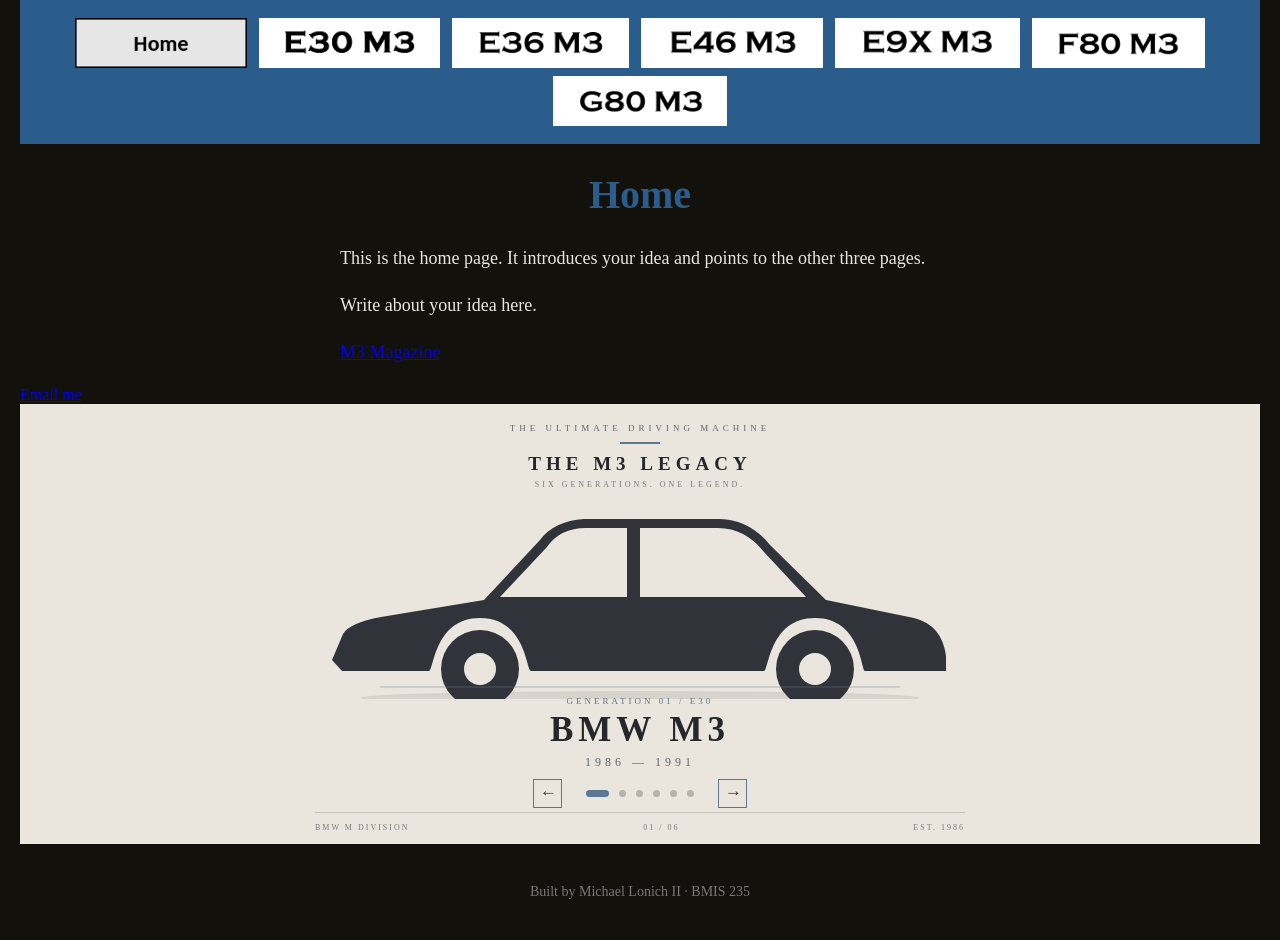
==== commit 9dce3bc6: "Refactor BMW M3 showcase HTML and CSS" ====
--- a/index.html
+++ b/index.html
@@ -42,7 +42,8 @@
      graphic BETWEEN the opening <div> and the closing </div> below.
      ===================================================================== -->
 <div class="showcase">
-<!-- HTML: Interactive six-generation BMW M3 showcase -->
+
+<!-- HTML: Minimalist BMW M3 generation showcase -->
 <div class="showcase__inner">
 
   <div class="showcase__header">
@@ -53,58 +54,7 @@
   </div>
 
   <div class="showcase__stage">
-    <div class="showcase__car">
-      <svg class="showcase__svg" viewBox="0 0 700 300"
-           role="img" aria-label="BMW E30 M3 illustration">
-        <g class="car-art">
-          <path d="M55 222 L70 192 L108 173 L202 153 L263 86 Q278 65 310 62 L448 62 Q476 65 497 94 L551 157 L620 172 Q648 184 650 216 L640 233 L67 233Z"
-            fill="#30343a" stroke="#17191c" stroke-width="5"/>
-
-          <path d="M216 149 L274 88 L304 72 L345 72 L345 150Z"
-            fill="#aebbc0" stroke="#17191c" stroke-width="5"/>
-          <path d="M359 72 L447 72 Q465 73 483 98 L524 150 L359 150Z"
-            fill="#aebbc0" stroke="#17191c" stroke-width="5"/>
-
-          <path d="M352 69 L352 155" stroke="#17191c" stroke-width="7"/>
-
-          <path d="M55 193 L110 185 L110 215 L59 216Z"
-            fill="#25282b"/>
-          <rect x="78" y="179" width="25" height="20" fill="#17191c"/>
-          <rect x="106" y="179" width="35" height="19" rx="3" fill="#eae6de"/>
-          <path d="M82 202 L99 202 M82 208 L99 208"
-            stroke="#999" stroke-width="3"/>
-
-          <path d="M565 161 L597 139 L606 165" fill="#30343a"
-            stroke="#17191c" stroke-width="4"/>
-          <path d="M554 137 L612 137 L615 146 L550 146Z"
-            fill="#25282b" stroke="#17191c" stroke-width="3"/>
-
-          <path d="M350 155 L350 219 M350 181 L451 181"
-            stroke="#737a7e" stroke-width="2"/>
-          <rect x="422" y="164" width="24" height="5" rx="2" fill="#eae6de"/>
-          <rect x="611" y="179" width="27" height="22" rx="3" fill="#a94440"/>
-
-          <path d="M62 226 L118 232 L115 240 L60 235Z" fill="#17191c"/>
-
-          <g class="showcase__wheels">
-            <circle cx="190" cy="222" r="46" fill="#17191c"/>
-            <circle cx="190" cy="222" r="34" fill="#aeb0ae"/>
-            <circle cx="190" cy="222" r="27" fill="#34383d"/>
-            <circle cx="190" cy="222" r="7" fill="#eae6de"/>
-            <path d="M190 197 V247 M165 222 H215 M172 204 L208 240 M208 204 L172 240"
-              stroke="#d6d2c9" stroke-width="5"/>
-
-            <circle cx="529" cy="222" r="46" fill="#17191c"/>
-            <circle cx="529" cy="222" r="34" fill="#aeb0ae"/>
-            <circle cx="529" cy="222" r="27" fill="#34383d"/>
-            <circle cx="529" cy="222" r="7" fill="#eae6de"/>
-            <path d="M529 197 V247 M504 222 H554 M511 204 L547 240 M547 204 L511 240"
-              stroke="#d6d2c9" stroke-width="5"/>
-          </g>
-          <text x="465" y="173" fill="#eae6de" font-size="13" font-weight="bold">M3</text>
-        </g>
-      </svg>
-    </div>
+    <div class="showcase__car"></div>
   </div>
 
   <div class="showcase__details">
@@ -114,7 +64,8 @@
   </div>
 
   <div class="showcase__controls">
-    <button class="showcase__arrow showcase__prev" aria-label="Previous generation">←</button>
+    <button class="showcase__arrow showcase__prev"
+      aria-label="Previous generation">←</button>
 
     <div class="showcase__dots">
       <button class="showcase__dot active" data-index="0" aria-label="E30"></button>
@@ -125,7 +76,8 @@
       <button class="showcase__dot" data-index="5" aria-label="G80"></button>
     </div>
 
-    <button class="showcase__arrow showcase__next" aria-label="Next generation">→</button>
+    <button class="showcase__arrow showcase__next"
+      aria-label="Next generation">→</button>
   </div>
 
   <div class="showcase__footer">
@@ -133,10 +85,11 @@
     <span class="showcase__counter">01 / 06</span>
     <span>EST. 1986</span>
   </div>
+
 </div>
 
 
-<!-- CSS: Original branding, responsive sizing and rolling animation -->
+<!-- CSS: Minimalist styling, silhouette presentation and animation -->
 <style>
 .showcase {
   background: #eae6de;
@@ -164,6 +117,10 @@
   align-items: center;
 }
 
+.showcase .showcase__header {
+  flex-shrink: 0;
+}
+
 .showcase .showcase__eyebrow {
   font-size: 9px;
   letter-spacing: 4px;
@@ -190,10 +147,11 @@
   margin-top: 5px;
 }
 
+/* Vehicle display */
 .showcase .showcase__stage {
   width: 100%;
-  max-width: 710px;
-  height: 205px;
+  max-width: 730px;
+  height: 210px;
   display: flex;
   justify-content: center;
   align-items: center;
@@ -203,10 +161,12 @@
 
 .showcase .showcase__car {
   width: 100%;
-  max-width: 680px;
+  max-width: 700px;
   opacity: 0;
-  transform: translateX(-120%);
-  transition: opacity .8s ease, transform 1.1s cubic-bezier(.2,.75,.25,1);
+  transform: translateX(-115%);
+  transition:
+    opacity .8s ease,
+    transform 1.2s cubic-bezier(.18,.75,.25,1);
 }
 
 .showcase .showcase__car.showcase__entered {
@@ -221,6 +181,7 @@
   overflow: visible;
 }
 
+/* Generation text */
 .showcase .showcase__details {
   min-height: 79px;
   margin-top: -3px;
@@ -246,6 +207,7 @@
   margin-top: 5px;
 }
 
+/* Navigation */
 .showcase .showcase__controls {
   display: flex;
   align-items: center;
@@ -293,6 +255,7 @@
   background: #5d7894;
 }
 
+/* Footer */
 .showcase .showcase__footer {
   width: 100%;
   max-width: 650px;
@@ -306,6 +269,7 @@
   letter-spacing: 2px;
 }
 
+/* Mobile adjustments */
 @media (max-width: 500px) {
   .showcase {
     min-height: 390px;
@@ -342,12 +306,14 @@
 @media (prefers-reduced-motion: reduce) {
   .showcase .showcase__car {
     transition: none;
+    opacity: 1;
+    transform: none;
   }
 }
 </style>
 
 
-<!-- JavaScript: Six model-specific car illustrations and generation navigation -->
+<!-- JavaScript: Six individual BMW silhouettes and generation navigation -->
 <script>
 (function () {
 
@@ -355,246 +321,284 @@
     {
       code: "E30",
       years: "1986 — 1991",
-      body: "M3",
-      description: "Classic boxy E30 coupe"
+      body: `
+        M42 211
+        L53 185
+        Q59 174 91 168
+        L194 151
+        L250 91
+        Q264 72 294 70
+        L430 70
+        Q460 71 480 96
+        L536 151
+        L624 169
+        Q652 176 656 207
+        L656 222
+        L575 222
+        C571 222 571 169 525 169
+        C479 169 479 222 474 222
+        L241 222
+        C236 222 236 169 190 169
+        C144 169 144 222 139 222
+        L52 222 Z
+      `,
+      windows: `
+        M210 148 L257 98
+        Q270 79 296 79
+        L337 79 L337 148 Z
+
+        M350 79 L428 79
+        Q455 79 474 103
+        L516 148 L350 148 Z
+      `,
+      pillars: `
+        M344 78 L344 150 L350 150 L350 78Z
+      `
     },
+
     {
       code: "E36",
       years: "1992 — 1999",
-      body: "M3",
-      description: "Rounded E36 coupe"
+      body: `
+        M40 211
+        L53 189
+        Q67 174 105 166
+        L193 149
+        L245 105
+        Q274 74 313 72
+        L431 72
+        Q464 74 486 104
+        L546 155
+        L625 174
+        Q651 182 657 211
+        L655 223
+        L575 223
+        C570 223 570 169 525 169
+        C480 169 480 223 475 223
+        L241 223
+        C236 223 236 169 190 169
+        C144 169 144 223 139 223
+        L50 223 Z
+      `,
+      windows: `
+        M205 146 L254 108
+        Q280 81 314 81
+        L339 81 L339 146 Z
+
+        M352 81 L428 81
+        Q457 83 480 112
+        L515 146 L352 146 Z
+      `,
+      pillars: `
+        M345 81 L345 148 L351 148 L351 81Z
+      `
     },
+
     {
       code: "E46",
       years: "2000 — 2006",
-      body: "M3",
-      description: "E46 M3 coupe"
+      body: `
+        M39 211
+        L53 187
+        Q69 173 109 166
+        L198 149
+        L257 92
+        Q280 68 315 67
+        L430 67
+        Q467 68 490 100
+        L549 153
+        L625 172
+        Q653 181 657 210
+        L654 224
+        L575 224
+        C570 224 570 168 525 168
+        C480 168 480 224 475 224
+        L241 224
+        C236 224 236 168 190 168
+        C144 168 144 224 139 224
+        L49 224 Z
+      `,
+      windows: `
+        M209 145 L267 94
+        Q283 77 316 76
+        L339 76 L339 145 Z
+
+        M352 76 L429 76
+        Q461 78 484 105
+        L518 145 L352 145 Z
+      `,
+      pillars: `
+        M345 75 L345 148 L351 148 L351 75Z
+      `
     },
+
     {
       code: "E9X",
       years: "2007 — 2013",
-      body: "M3",
-      description: "E92 M3 coupe"
+      body: `
+        M34 212
+        L48 187
+        Q63 172 109 163
+        L197 148
+        L259 91
+        Q284 64 322 63
+        L432 63
+        Q467 65 491 96
+        L554 154
+        L627 173
+        Q655 183 660 212
+        L657 225
+        L575 225
+        C570 225 570 169 525 169
+        C480 169 480 225 475 225
+        L241 225
+        C236 225 236 169 190 169
+        C144 169 144 225 139 225
+        L44 225 Z
+      `,
+      windows: `
+        M208 145 L268 93
+        Q289 72 322 72
+        L339 72 L339 145 Z
+
+        M352 72 L429 72
+        Q463 74 484 102
+        L520 145 L352 145 Z
+      `,
+      pillars: `
+        M345 71 L345 148 L351 148 L351 71Z
+      `
     },
+
     {
       code: "F80",
       years: "2014 — 2018",
-      body: "M3",
-      description: "F80 M3 sedan"
+      body: `
+        M29 211
+        L44 187
+        Q63 172 110 164
+        L192 149
+        L238 102
+        Q263 76 302 74
+        L432 74
+        Q464 75 489 104
+        L542 153
+        L628 171
+        Q657 182 661 211
+        L659 226
+        L576 226
+        C571 226 571 169 525 169
+        C479 169 479 226 474 226
+        L241 226
+        C236 226 236 169 190 169
+        C144 169 144 226 139 226
+        L39 226 Z
+      `,
+      windows: `
+        M201 146 L248 105
+        Q273 84 306 83
+        L334 83 L334 146 Z
+
+        M346 83 L427 83
+        Q457 84 478 109
+        L516 146 L346 146 Z
+      `,
+      pillars: `
+        M339 82 L339 149 L344 149 L344 82Z
+        M424 83 L424 146 L429 146 L429 83Z
+      `
     },
+
     {
       code: "G80",
       years: "2020 — PRESENT",
-      body: "M3",
-      description: "G80 M3 sedan"
+      body: `
+        M25 211
+        L42 187
+        Q59 171 109 163
+        L188 148
+        L235 105
+        Q262 76 302 73
+        L430 73
+        Q465 74 492 103
+        L547 155
+        L630 172
+        Q659 183 664 211
+        L661 228
+        L577 228
+        C572 228 572 169 526 169
+        C480 169 480 228 475 228
+        L241 228
+        C236 228 236 169 190 169
+        C144 169 144 228 139 228
+        L35 228 Z
+      `,
+      windows: `
+        M197 145 L244 107
+        Q274 82 306 82
+        L332 82 L332 145 Z
+
+        M343 82 L424 82
+        Q458 83 483 111
+        L516 145 L343 145 Z
+      `,
+      pillars: `
+        M337 81 L337 148 L343 148 L343 81Z
+        M423 82 L423 146 L429 146 L429 82Z
+      `
     }
   ];
 
-  // Creates model-specific SVG car illustrations.
   function makeCar(index) {
 
-    const models = [
-      {
-        body: "M55 222 L70 192 L108 173 L202 153 L263 86 Q278 65 310 62 L448 62 Q476 65 497 94 L551 157 L620 172 Q648 184 650 216 L640 233 L67 233Z",
-        windows: [
-          "M216 149 L274 88 L304 72 L345 72 L345 150Z",
-          "M359 72 L447 72 Q465 73 483 98 L524 150 L359 150Z"
-        ],
-        hood: "M55 193 L110 185 L110 215 L59 216Z",
-        grille: "M78 179 H102 V199 H78Z M105 179 H141 V198 H105Z",
-        lights: "M106 179 H141 V198 H106Z",
-        rear: "M611 179 H638 V201 H611Z",
-        spoiler: "M554 137 H615 L612 146 H550Z",
-        accent: "M190 155 L245 143"
-      },
-      {
-        body: "M53 218 Q59 190 94 177 L188 153 L243 104 Q271 75 310 73 L437 73 Q469 74 492 104 L552 157 L620 175 Q649 186 650 216 L641 232 L65 232Z",
-        windows: [
-          "M208 149 L252 106 Q277 80 311 81 L344 81 L344 151Z",
-          "M359 81 L436 81 Q463 83 484 108 L522 151 L359 151Z"
-        ],
-        hood: "M54 194 Q80 181 111 181 L111 214 L59 218Z",
-        grille: "M78 180 H102 V199 H78Z M105 180 H136 V199 H105Z",
-        lights: "M105 177 Q123 173 143 184 L141 199 H105Z",
-        rear: "M611 179 H639 V201 H611Z",
-        spoiler: "M566 152 L600 143 L605 149 L568 160Z",
-        accent: "M190 155 Q218 144 243 139"
-      },
-      {
-        body: "M52 217 L70 190 Q91 174 133 167 L207 150 L258 94 Q279 68 313 66 L440 66 Q470 68 493 97 L552 157 L622 173 Q650 186 650 216 L641 233 L63 233Z",
-        windows: [
-          "M217 147 L267 97 Q283 76 315 75 L345 75 L345 150Z",
-          "M359 75 L437 75 Q464 78 483 101 L520 150 L359 150Z"
-        ],
-        hood: "M53 193 Q85 177 121 180 L116 213 L59 218Z",
-        grille: "M77 178 H103 V201 H77Z M106 178 H135 V201 H106Z",
-        lights: "M105 177 Q124 170 146 183 L142 201 H106Z",
-        rear: "M609 177 H637 V200 H609Z",
-        spoiler: "M559 149 L600 140 L607 147 L561 158Z",
-        accent: "M202 151 Q230 141 257 135"
-      },
-      {
-        body: "M47 219 L65 193 Q89 173 131 164 L206 151 L264 91 Q284 65 321 62 L441 62 Q475 64 497 98 L555 159 L620 175 Q651 188 653 216 L643 234 L61 234Z",
-        windows: [
-          "M214 147 L271 93 Q288 71 322 71 L345 71 L345 151Z",
-          "M359 71 L438 71 Q465 73 485 102 L523 151 L359 151Z"
-        ],
-        hood: "M49 192 Q78 179 113 177 L119 214 L58 220Z",
-        grille: "M76 179 H104 V202 H76Z M107 179 H137 V202 H107Z",
-        lights: "M105 178 Q126 169 148 181 L143 200 H105Z",
-        rear: "M610 178 H639 V202 H610Z",
-        spoiler: "M566 145 L600 134 L611 142 L566 155Z",
-        accent: "M202 152 Q236 138 263 133"
-      },
-      {
-        body: "M43 218 L60 191 Q87 174 133 166 L200 151 L250 99 Q275 72 306 69 L434 69 Q466 71 491 99 L552 155 L621 172 Q652 185 656 215 L645 235 L57 235Z",
-        windows: [
-          "M210 147 L256 103 Q278 78 309 78 L343 78 L343 151Z",
-          "M357 78 L433 78 Q460 80 481 104 L521 151 L357 151Z"
-        ],
-        hood: "M43 191 Q78 174 118 177 L116 214 L53 219Z",
-        grille: "M72 178 H101 V204 H72Z M104 178 H137 V204 H104Z",
-        lights: "M104 177 Q127 170 150 182 L144 201 H104Z",
-        rear: "M612 176 H642 V201 H612Z",
-        spoiler: "M566 150 L603 141 L608 149 L566 159Z",
-        accent: "M194 151 Q226 139 251 133"
-      },
-      {
-        body: "M38 220 L56 190 Q82 174 129 165 L198 151 L249 101 Q274 74 310 69 L439 69 Q471 71 494 100 L554 157 L623 174 Q656 186 660 218 L648 236 L51 236Z",
-        windows: [
-          "M207 147 L255 104 Q278 78 313 78 L344 78 L344 151Z",
-          "M358 78 L436 78 Q466 80 486 105 L522 151 L358 151Z"
-        ],
-        hood: "M38 191 Q76 174 116 177 L114 215 L49 220Z",
-        grille: "M72 174 H101 V210 H72Z M105 174 H137 V210 H105Z",
-        lights: "M103 175 Q128 168 151 181 L144 202 H103Z",
-        rear: "M613 176 H644 V202 H613Z",
-        spoiler: "M568 151 L608 141 L612 149 L568 160Z",
-        accent: "M194 151 Q227 138 251 133"
-      }
-    ];
-
-    const m = models[index];
-
-    const wheels = `
-      <g>
-        <circle cx="190" cy="222" r="46" fill="#17191c"/>
-        <circle cx="190" cy="222" r="35" fill="#aeb0ae"/>
-        <circle cx="190" cy="222" r="27" fill="#34383d"/>
-        <circle cx="190" cy="222" r="7" fill="#eae6de"/>
-        <path d="M190 196 V248 M164 222 H216 M172 204 L208 240 M208 204 L172 240"
-          stroke="#d6d2c9" stroke-width="5"/>
-
-        <circle cx="529" cy="222" r="46" fill="#17191c"/>
-        <circle cx="529" cy="222" r="35" fill="#aeb0ae"/>
-        <circle cx="529" cy="222" r="27" fill="#34383d"/>
-        <circle cx="529" cy="222" r="7" fill="#eae6de"/>
-        <path d="M529 196 V248 M503 222 H555 M511 204 L547 240 M547 204 L511 240"
-          stroke="#d6d2c9" stroke-width="5"/>
-      </g>`;
-
-    let extra = "";
-
-    if (index === 0) {
-      extra = `
-        <path d="M68 226 L120 233 L117 241 L65 235Z" fill="#17191c"/>
-        <path d="M565 157 L592 135 L606 140 L599 166Z" fill="#25282b"/>
-      `;
-    }
-
-    if (index === 1) {
-      extra = `
-        <path d="M68 224 Q90 213 114 218 L112 233 L63 233Z" fill="#202328"/>
-        <path d="M554 157 L593 149 L600 157 L560 166Z" fill="#25282b"/>
-      `;
-    }
-
-    if (index === 2) {
-      extra = `
-        <path d="M68 225 L119 230 L114 239 L62 235Z" fill="#17191c"/>
-        <path d="M570 157 L602 144 L610 153 L573 164Z" fill="#25282b"/>
-      `;
-    }
-
-    if (index === 3) {
-      extra = `
-        <path d="M65 225 L120 233 L114 241 L60 235Z" fill="#17191c"/>
-        <path d="M560 156 L608 143 L614 151 L566 165Z" fill="#25282b"/>
-        <path d="M292 68 L319 61 L345 62" stroke="#17191c" stroke-width="5" fill="none"/>
-      `;
-    }
-
-    if (index === 4) {
-      extra = `
-        <path d="M48 223 L114 231 L110 241 L45 234Z" fill="#17191c"/>
-        <path d="M553 155 L603 142 L613 152 L559 165Z" fill="#25282b"/>
-        <path d="M350 152 L350 213 M450 152 L450 214"
-          stroke="#888e91" stroke-width="2"/>
-      `;
-    }
-
-    if (index === 5) {
-      extra = `
-        <path d="M40 224 L113 231 L110 241 L38 235Z" fill="#17191c"/>
-        <path d="M552 157 L605 143 L616 153 L561 168Z" fill="#25282b"/>
-        <path d="M350 152 L350 214 M452 152 L452 214"
-          stroke="#888e91" stroke-width="2"/>
-        <path d="M77 176 L101 176 L101 211 L77 211Z"
-          fill="#17191c"/>
-        <path d="M105 176 L133 176 L133 211 L105 211Z"
-          fill="#17191c"/>
-        <path d="M84 181 V206 M91 181 V206 M112 181 V206 M119 181 V206"
-          stroke="#9ca1a2" stroke-width="2"/>
-      `;
-    }
+    const model = generations[index];
 
     return `
-      <svg viewBox="0 0 700 290" class="showcase__svg"
-        role="img" aria-label="BMW ${m.code} M3 side profile">
-        <ellipse cx="350" cy="262" rx="280" ry="10"
-          fill="#25282b" opacity=".14"/>
-
-        <path d="${m.body}" fill="#30343a"
-          stroke="#17191c" stroke-width="5"
-          stroke-linejoin="round"/>
-
-        ${m.windows.map(p => `
-          <path d="${p}" fill="#aebbc0"
-            stroke="#17191c" stroke-width="5"/>
-        `).join("")}
-
-        <path d="M352 68 L352 155"
-          stroke="#17191c" stroke-width="6"/>
-
-        <path d="${m.accent}"
-          stroke="#eae6de" stroke-width="2" opacity=".3" fill="none"/>
-
-        <path d="${m.hood}" fill="#25282b"/>
-        ${m.grille.split(" M").map((p, i) => {
-          return i === 0
-            ? `<path d="${p}" fill="#17191c"/>`
-            : `<path d="M${p}" fill="#17191c"/>`;
-        }).join("")}
-
-        <path d="${m.lights}" fill="#eae6de"
-          stroke="#17191c" stroke-width="3"/>
-
-        <path d="${m.rear}" fill="#a94440"
-          stroke="#17191c" stroke-width="2"/>
-
-        <path d="${m.spoiler}" fill="#25282b"
-          stroke="#17191c" stroke-width="3"/>
-
-        <path d="M350 155 L350 213"
-          stroke="#737a7e" stroke-width="2"/>
-        <rect x="420" y="164" width="24" height="5"
-          rx="2" fill="#eae6de"/>
-
-        ${extra}
-        ${wheels}
-
-        <text x="466" y="174" font-size="13"
-          font-weight="bold" fill="#eae6de">M3</text>
+      <svg class="showcase__svg"
+        viewBox="0 0 700 290"
+        role="img"
+        aria-label="BMW ${model.code} M3 side silhouette">
+
+        <defs>
+          <mask id="car-cutouts-${index}">
+            <rect width="700" height="290" fill="white"/>
+
+            <!-- Window openings -->
+            <path d="${model.windows}" fill="black"/>
+          </mask>
+        </defs>
+
+        <!-- Subtle ground shadow -->
+        <ellipse cx="350" cy="249" rx="280" ry="7"
+          fill="#25282b" opacity=".10"/>
+
+        <!-- Simplified tires -->
+        <g fill="#30343a">
+          <circle cx="190" cy="220" r="39"/>
+          <circle cx="525" cy="220" r="39"/>
+        </g>
+
+        <!-- Wheel center negative spaces -->
+        <g fill="#eae6de">
+          <circle cx="190" cy="220" r="16"/>
+          <circle cx="525" cy="220" r="16"/>
+        </g>
+
+        <!-- Main vehicle silhouette -->
+        <path d="${model.body}"
+          fill="#30343a"
+          mask="url(#car-cutouts-${index})"/>
+
+        <!-- Window pillars -->
+        <path d="${model.pillars}"
+          fill="#30343a"/>
+
+        <!-- Small understated M-inspired accent -->
+        <path d="M90 238 L610 238"
+          stroke="#5d7894"
+          stroke-width="1"
+          opacity=".45"/>
+
       </svg>
     `;
   }
@@ -602,10 +606,11 @@
   document.querySelectorAll(".showcase").forEach(function(showcase) {
 
     const car = showcase.querySelector(".showcase__car");
-    const details = showcase.querySelector(".showcase__generation");
+    const generation = showcase.querySelector(".showcase__generation");
     const name = showcase.querySelector(".showcase__name");
     const years = showcase.querySelector(".showcase__years");
     const counter = showcase.querySelector(".showcase__counter");
+
     const dots = showcase.querySelectorAll(".showcase__dot");
     const prev = showcase.querySelector(".showcase__prev");
     const next = showcase.querySelector(".showcase__next");
@@ -613,31 +618,42 @@
     let current = 0;
 
     function displayGeneration(index) {
+
       current = (index + generations.length) % generations.length;
 
+      const model = generations[current];
+
+      // Reset and restart the rolling animation
       car.classList.remove("showcase__entered");
 
       void car.offsetWidth;
 
+      // Replace the current silhouette
       car.innerHTML = makeCar(current);
 
-      details.textContent =
-        "GENERATION 0" + (current + 1) + " / " + generations[current].code;
-
-      name.textContent = generations[current].body === "M3"
-        ? "BMW M3" : generations[current].body;
-
-      years.textContent = generations[current].years;
+      // Update generation information
+      generation.textContent =
+        "GENERATION 0" + (current + 1) + " / " + model.code;
+
+      name.textContent = "BMW M3";
+      years.textContent = model.years;
 
       counter.textContent =
         "0" + (current + 1) + " / 06";
 
+      // Update navigation indicators
       dots.forEach(function(dot, i) {
+
         dot.classList.toggle("active", i === current);
-        dot.setAttribute("aria-current",
-          i === current ? "true" : "false");
+
+        dot.setAttribute(
+          "aria-current",
+          i === current ? "true" : "false"
+        );
+
       });
 
+      // Animate the new vehicle
       requestAnimationFrame(function() {
         car.classList.add("showcase__entered");
       });
@@ -664,8 +680,6 @@
 })();
 </script>
 
-
-
 </div>
 
 <!-- Footer: fill in your name -->
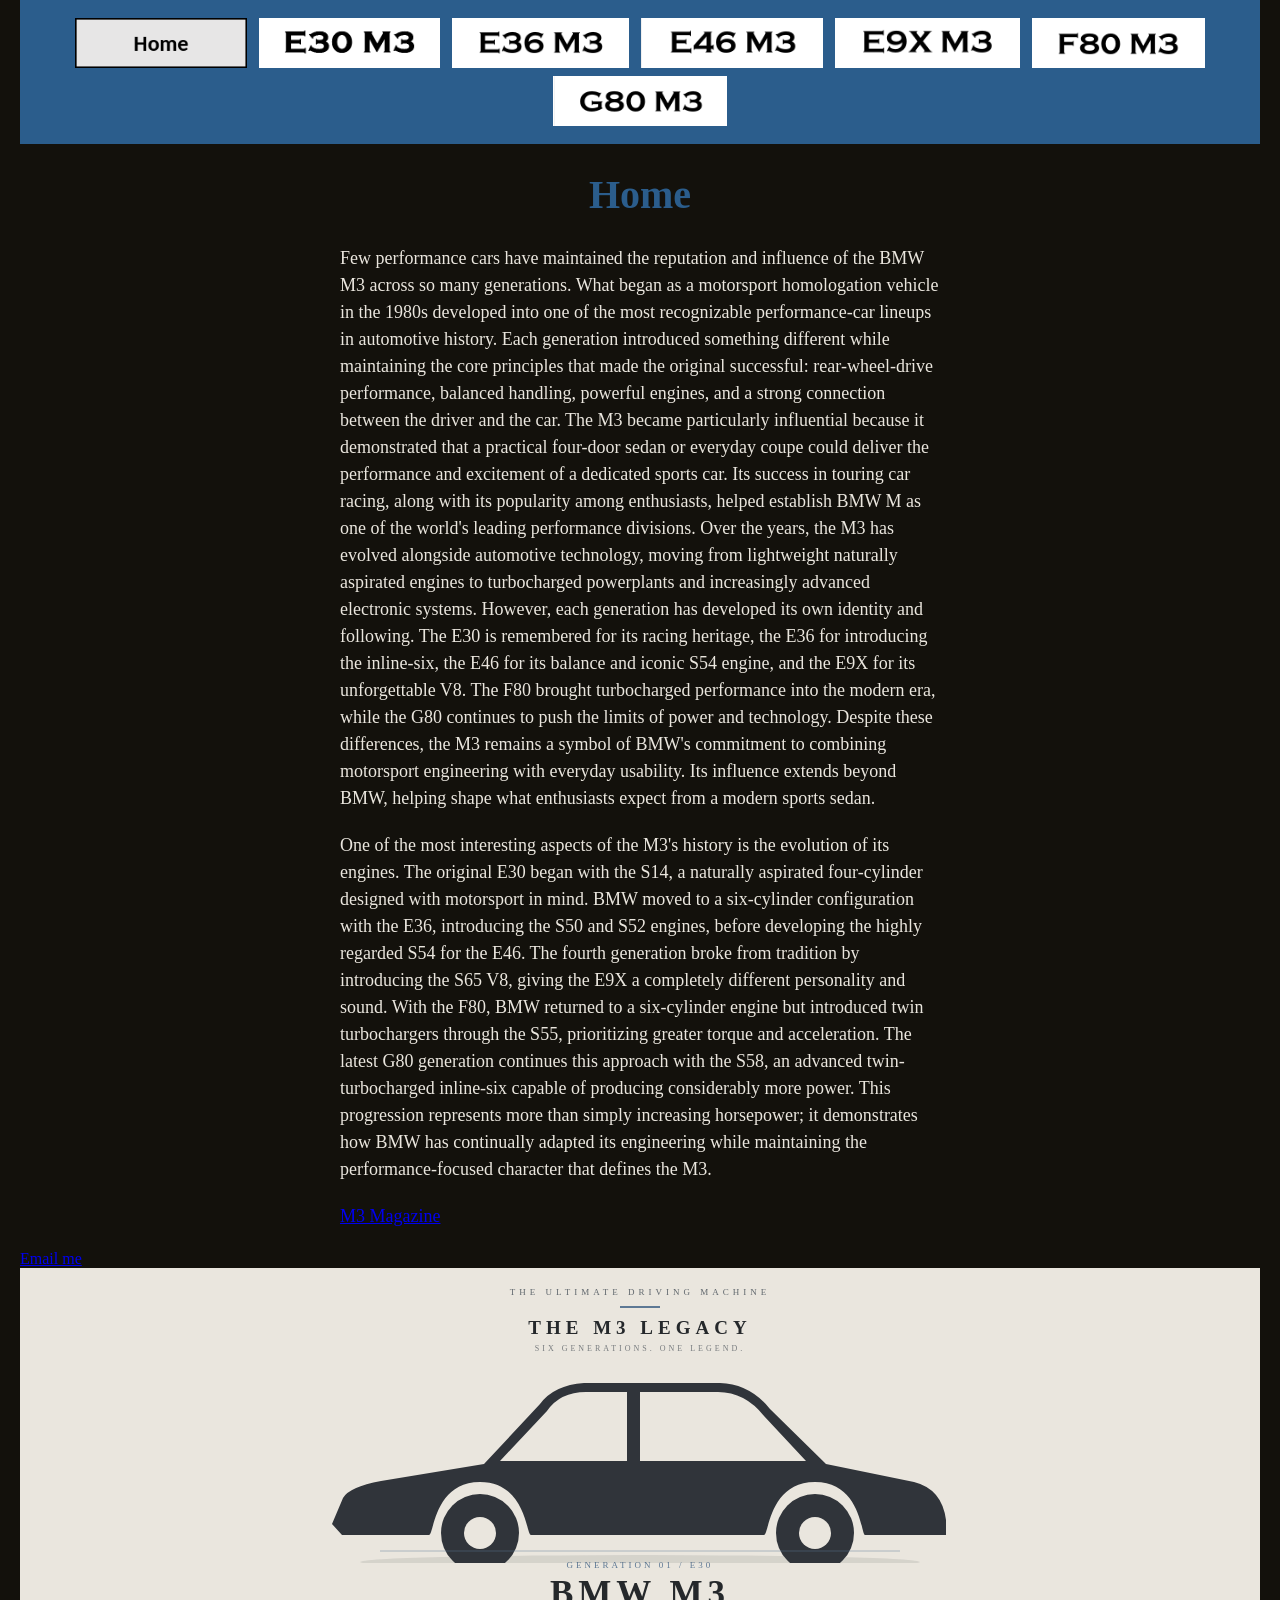
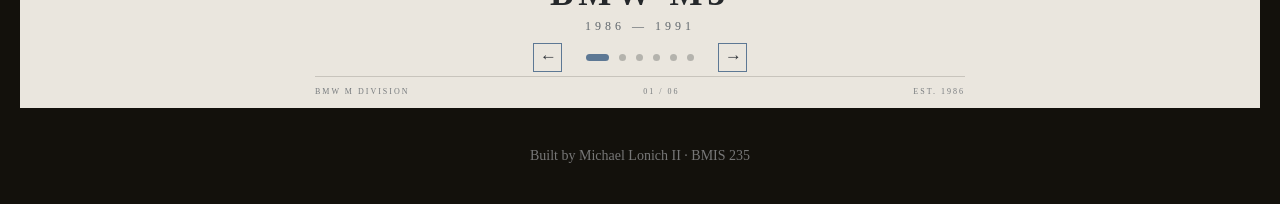
==== commit c0771c0b: "Expand home page content with BMW M3 history Added detailed historical context and evolution of the " ====
--- a/index.html
+++ b/index.html
@@ -32,8 +32,10 @@
 </nav>
 
 <h1>Home</h1>
-<p>This is the home page. It introduces your idea and points to the other three pages.</p>
-<p>Write about your idea here.</p>
+<p>Few performance cars have maintained the reputation and influence of the BMW M3 across so many generations. What began as a motorsport homologation vehicle in the 1980s developed into one of the most recognizable performance-car lineups in automotive history. Each generation introduced something different while maintaining the core principles that made the original successful: rear-wheel-drive performance, balanced handling, powerful engines, and a strong connection between the driver and the car. The M3 became particularly influential because it demonstrated that a practical four-door sedan or everyday coupe could deliver the performance and excitement of a dedicated sports car. Its success in touring car racing, along with its popularity among enthusiasts, helped establish BMW M as one of the world's leading performance divisions.
+
+Over the years, the M3 has evolved alongside automotive technology, moving from lightweight naturally aspirated engines to turbocharged powerplants and increasingly advanced electronic systems. However, each generation has developed its own identity and following. The E30 is remembered for its racing heritage, the E36 for introducing the inline-six, the E46 for its balance and iconic S54 engine, and the E9X for its unforgettable V8. The F80 brought turbocharged performance into the modern era, while the G80 continues to push the limits of power and technology. Despite these differences, the M3 remains a symbol of BMW's commitment to combining motorsport engineering with everyday usability. Its influence extends beyond BMW, helping shape what enthusiasts expect from a modern sports sedan.</p>
+<p>One of the most interesting aspects of the M3's history is the evolution of its engines. The original E30 began with the S14, a naturally aspirated four-cylinder designed with motorsport in mind. BMW moved to a six-cylinder configuration with the E36, introducing the S50 and S52 engines, before developing the highly regarded S54 for the E46. The fourth generation broke from tradition by introducing the S65 V8, giving the E9X a completely different personality and sound. With the F80, BMW returned to a six-cylinder engine but introduced twin turbochargers through the S55, prioritizing greater torque and acceleration. The latest G80 generation continues this approach with the S58, an advanced twin-turbocharged inline-six capable of producing considerably more power. This progression represents more than simply increasing horsepower; it demonstrates how BMW has continually adapted its engineering while maintaining the performance-focused character that defines the M3.</p>
 <p> <a href="https://www.bmw-m.com/en/topics/magazine-article-pool/bmw-m3-generationen.html">M3 Magazine</a> </p>
 <a href="mailto:mlonich@zagmail.gonzaga.edu">Email me</a>
 
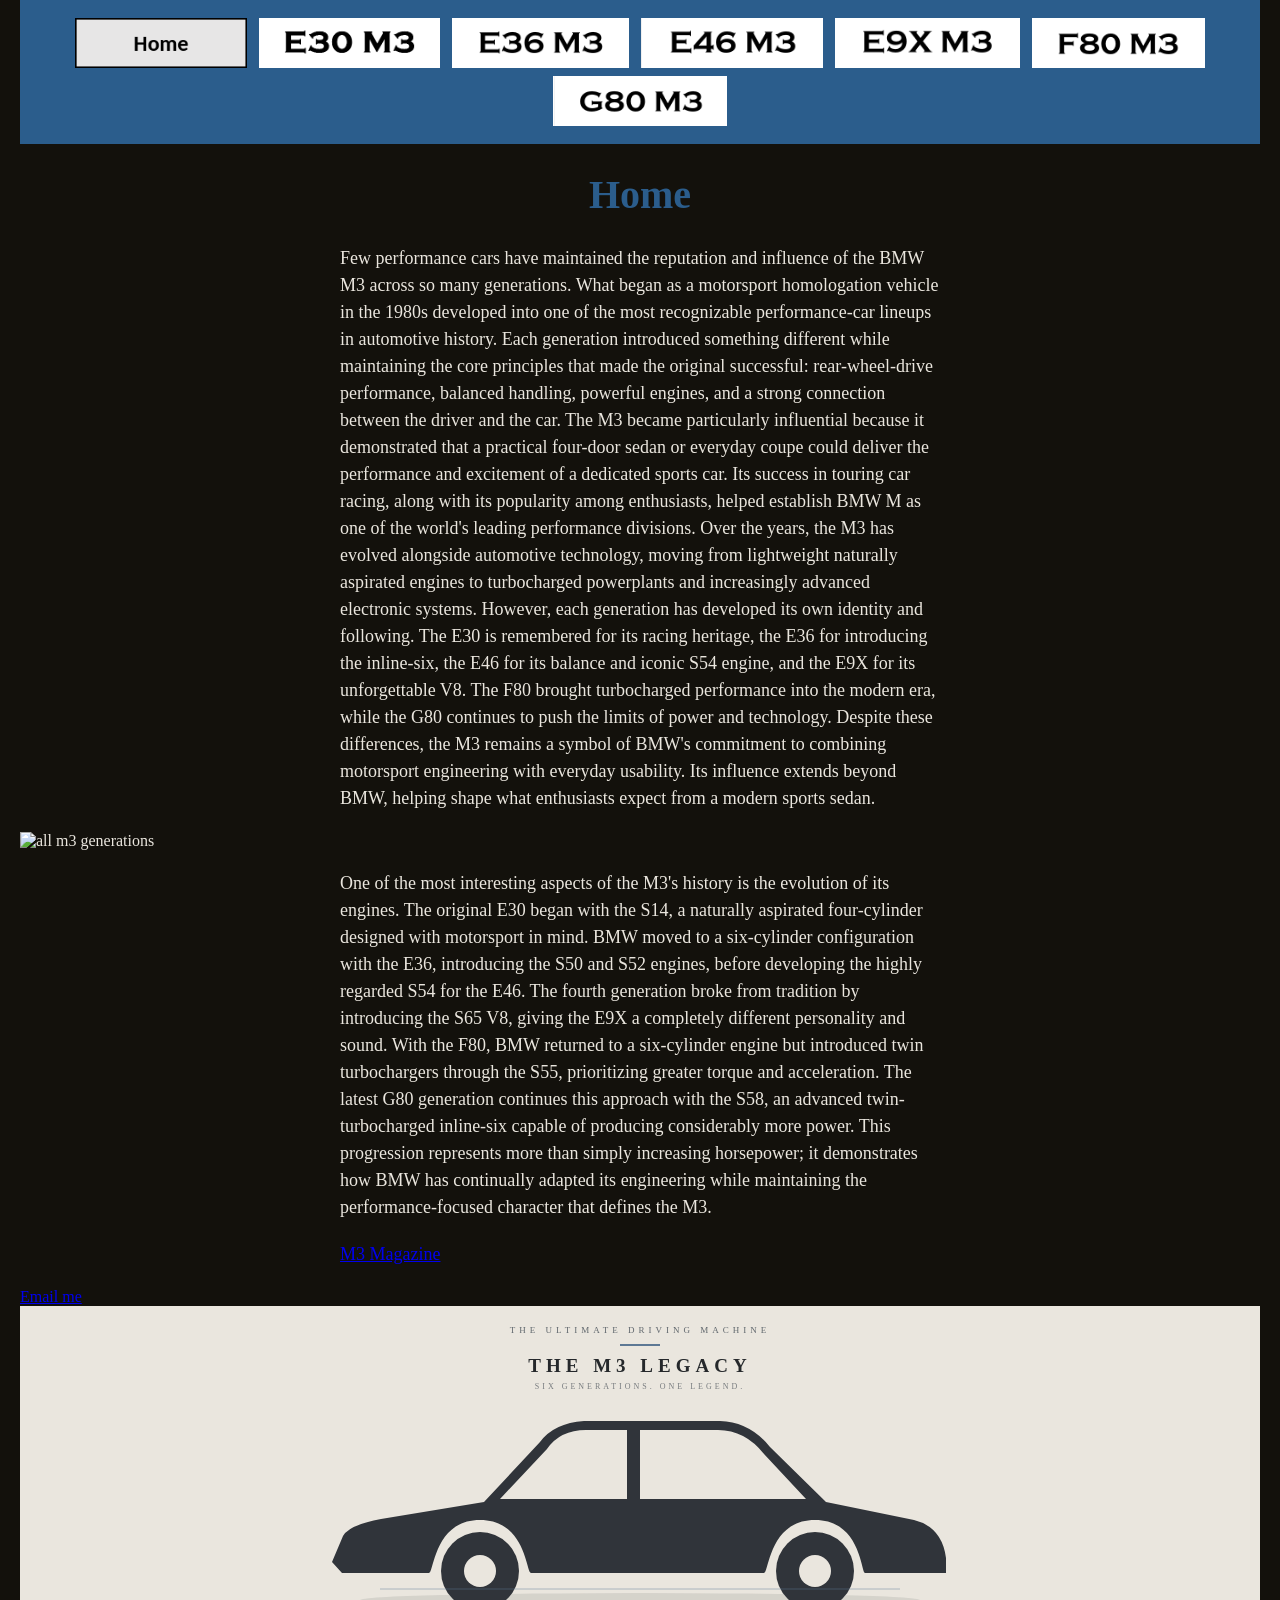
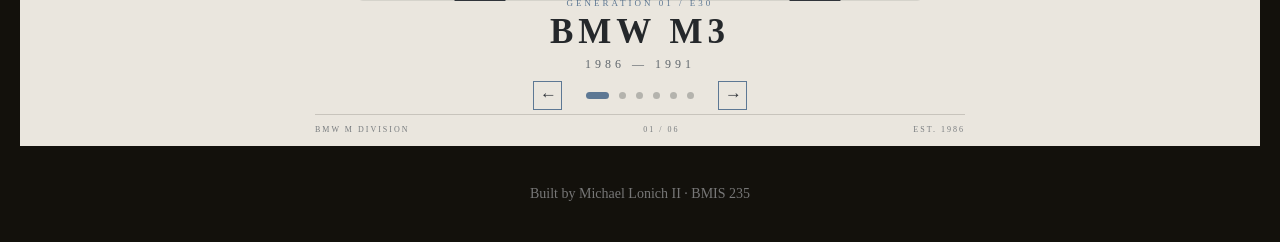
==== commit 82f60c12: "Add paragraph on BMW M3 engine evolution Added a new paragraph discussing the evolution of the BMW M" ====
--- a/index.html
+++ b/index.html
@@ -35,7 +35,8 @@
 <p>Few performance cars have maintained the reputation and influence of the BMW M3 across so many generations. What began as a motorsport homologation vehicle in the 1980s developed into one of the most recognizable performance-car lineups in automotive history. Each generation introduced something different while maintaining the core principles that made the original successful: rear-wheel-drive performance, balanced handling, powerful engines, and a strong connection between the driver and the car. The M3 became particularly influential because it demonstrated that a practical four-door sedan or everyday coupe could deliver the performance and excitement of a dedicated sports car. Its success in touring car racing, along with its popularity among enthusiasts, helped establish BMW M as one of the world's leading performance divisions.
 
 Over the years, the M3 has evolved alongside automotive technology, moving from lightweight naturally aspirated engines to turbocharged powerplants and increasingly advanced electronic systems. However, each generation has developed its own identity and following. The E30 is remembered for its racing heritage, the E36 for introducing the inline-six, the E46 for its balance and iconic S54 engine, and the E9X for its unforgettable V8. The F80 brought turbocharged performance into the modern era, while the G80 continues to push the limits of power and technology. Despite these differences, the M3 remains a symbol of BMW's commitment to combining motorsport engineering with everyday usability. Its influence extends beyond BMW, helping shape what enthusiasts expect from a modern sports sedan.</p>
-<p>One of the most interesting aspects of the M3's history is the evolution of its engines. The original E30 began with the S14, a naturally aspirated four-cylinder designed with motorsport in mind. BMW moved to a six-cylinder configuration with the E36, introducing the S50 and S52 engines, before developing the highly regarded S54 for the E46. The fourth generation broke from tradition by introducing the S65 V8, giving the E9X a completely different personality and sound. With the F80, BMW returned to a six-cylinder engine but introduced twin turbochargers through the S55, prioritizing greater torque and acceleration. The latest G80 generation continues this approach with the S58, an advanced twin-turbocharged inline-six capable of producing considerably more power. This progression represents more than simply increasing horsepower; it demonstrates how BMW has continually adapted its engineering while maintaining the performance-focused character that defines the M3.</p>
+<img src="every gen.png" alt="all m3 generations" width="600">
+  <p>One of the most interesting aspects of the M3's history is the evolution of its engines. The original E30 began with the S14, a naturally aspirated four-cylinder designed with motorsport in mind. BMW moved to a six-cylinder configuration with the E36, introducing the S50 and S52 engines, before developing the highly regarded S54 for the E46. The fourth generation broke from tradition by introducing the S65 V8, giving the E9X a completely different personality and sound. With the F80, BMW returned to a six-cylinder engine but introduced twin turbochargers through the S55, prioritizing greater torque and acceleration. The latest G80 generation continues this approach with the S58, an advanced twin-turbocharged inline-six capable of producing considerably more power. This progression represents more than simply increasing horsepower; it demonstrates how BMW has continually adapted its engineering while maintaining the performance-focused character that defines the M3.</p>
 <p> <a href="https://www.bmw-m.com/en/topics/magazine-article-pool/bmw-m3-generationen.html">M3 Magazine</a> </p>
 <a href="mailto:mlonich@zagmail.gonzaga.edu">Email me</a>
 
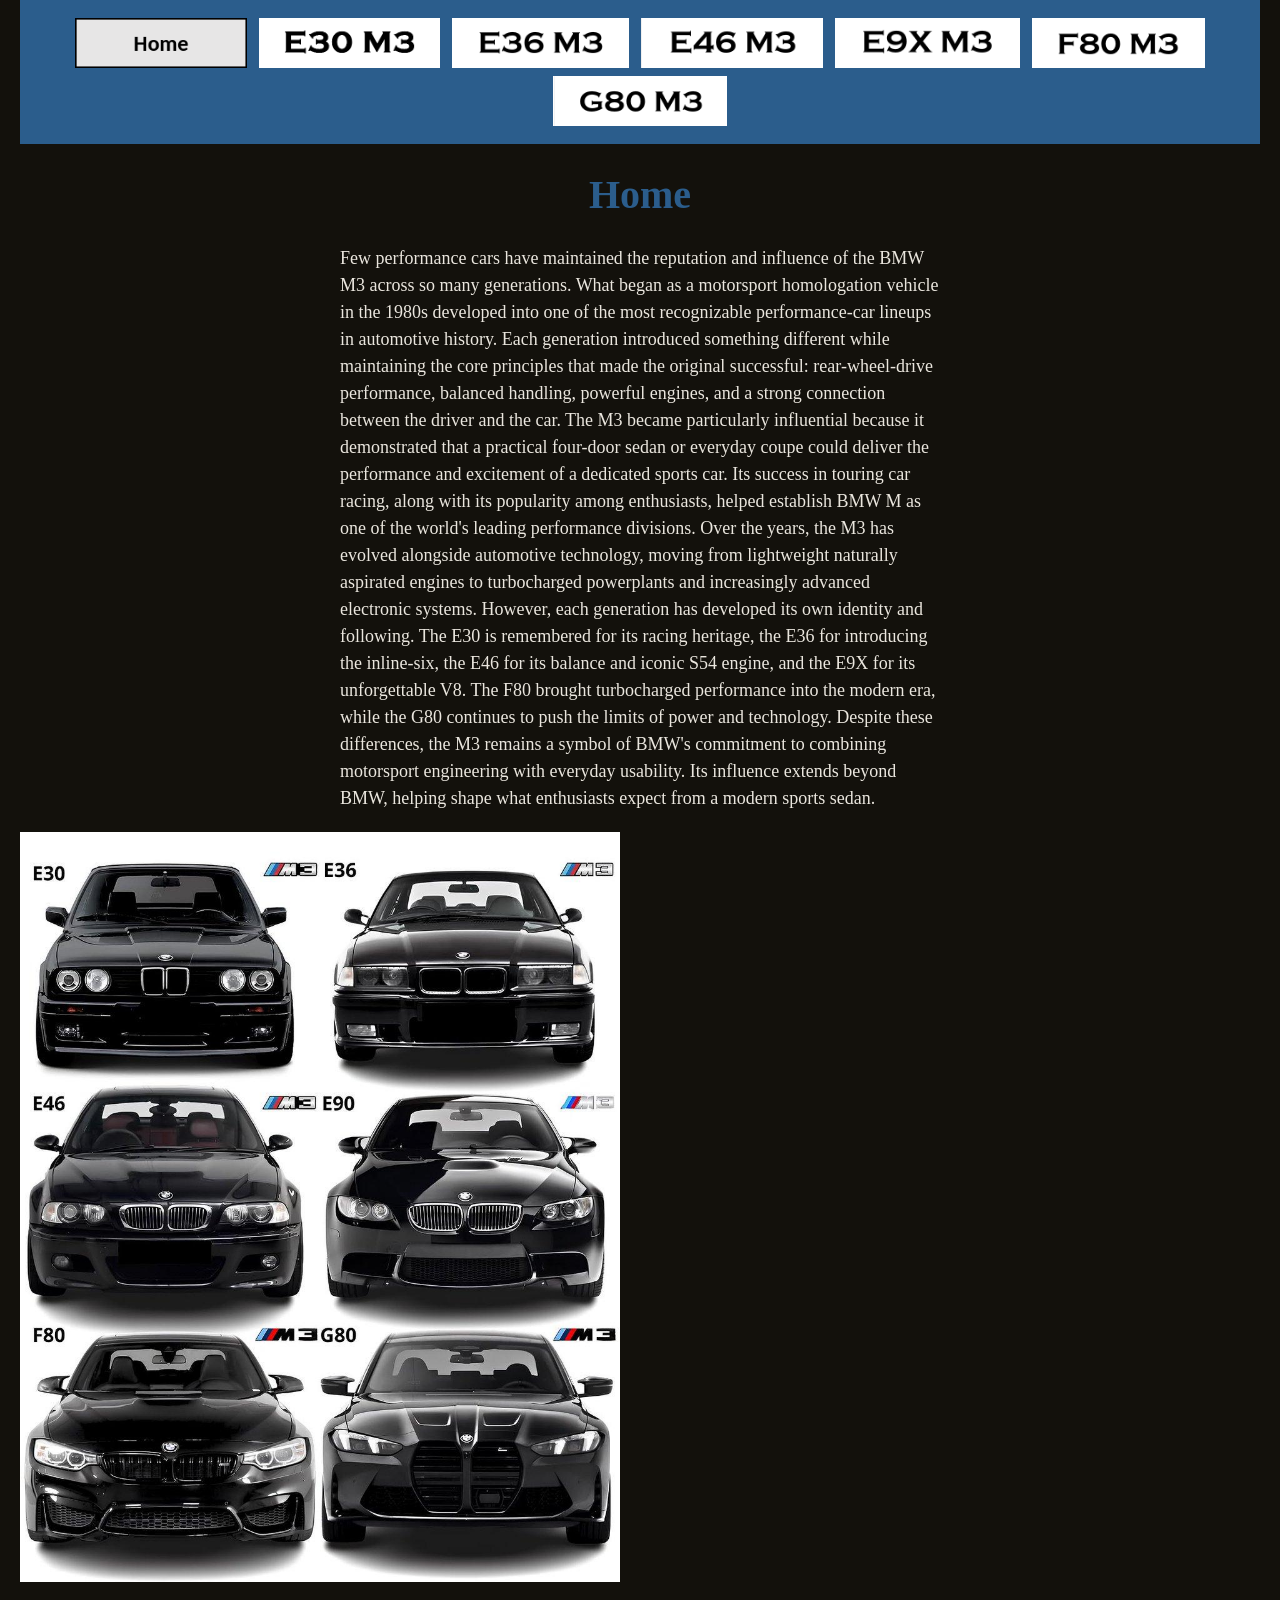
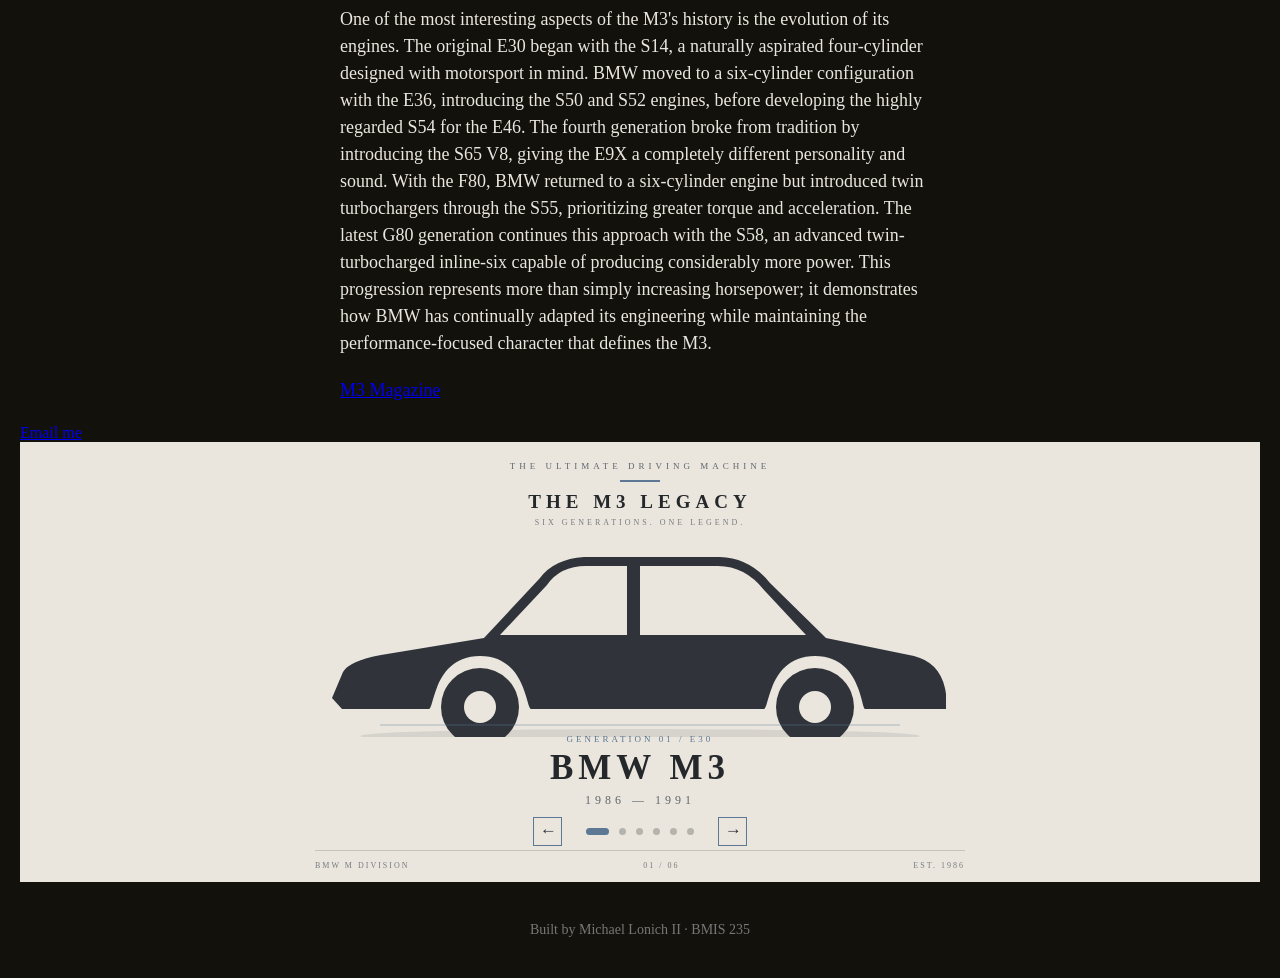
==== commit ef404c70: "Fix image source path in index.html Updated image source path for M3 generations." ====
--- a/index.html
+++ b/index.html
@@ -35,7 +35,7 @@
 <p>Few performance cars have maintained the reputation and influence of the BMW M3 across so many generations. What began as a motorsport homologation vehicle in the 1980s developed into one of the most recognizable performance-car lineups in automotive history. Each generation introduced something different while maintaining the core principles that made the original successful: rear-wheel-drive performance, balanced handling, powerful engines, and a strong connection between the driver and the car. The M3 became particularly influential because it demonstrated that a practical four-door sedan or everyday coupe could deliver the performance and excitement of a dedicated sports car. Its success in touring car racing, along with its popularity among enthusiasts, helped establish BMW M as one of the world's leading performance divisions.
 
 Over the years, the M3 has evolved alongside automotive technology, moving from lightweight naturally aspirated engines to turbocharged powerplants and increasingly advanced electronic systems. However, each generation has developed its own identity and following. The E30 is remembered for its racing heritage, the E36 for introducing the inline-six, the E46 for its balance and iconic S54 engine, and the E9X for its unforgettable V8. The F80 brought turbocharged performance into the modern era, while the G80 continues to push the limits of power and technology. Despite these differences, the M3 remains a symbol of BMW's commitment to combining motorsport engineering with everyday usability. Its influence extends beyond BMW, helping shape what enthusiasts expect from a modern sports sedan.</p>
-<img src="every gen.png" alt="all m3 generations" width="600">
+<img src="img/every gen.png" alt="all m3 generations" width="600">
   <p>One of the most interesting aspects of the M3's history is the evolution of its engines. The original E30 began with the S14, a naturally aspirated four-cylinder designed with motorsport in mind. BMW moved to a six-cylinder configuration with the E36, introducing the S50 and S52 engines, before developing the highly regarded S54 for the E46. The fourth generation broke from tradition by introducing the S65 V8, giving the E9X a completely different personality and sound. With the F80, BMW returned to a six-cylinder engine but introduced twin turbochargers through the S55, prioritizing greater torque and acceleration. The latest G80 generation continues this approach with the S58, an advanced twin-turbocharged inline-six capable of producing considerably more power. This progression represents more than simply increasing horsepower; it demonstrates how BMW has continually adapted its engineering while maintaining the performance-focused character that defines the M3.</p>
 <p> <a href="https://www.bmw-m.com/en/topics/magazine-article-pool/bmw-m3-generationen.html">M3 Magazine</a> </p>
 <a href="mailto:mlonich@zagmail.gonzaga.edu">Email me</a>
